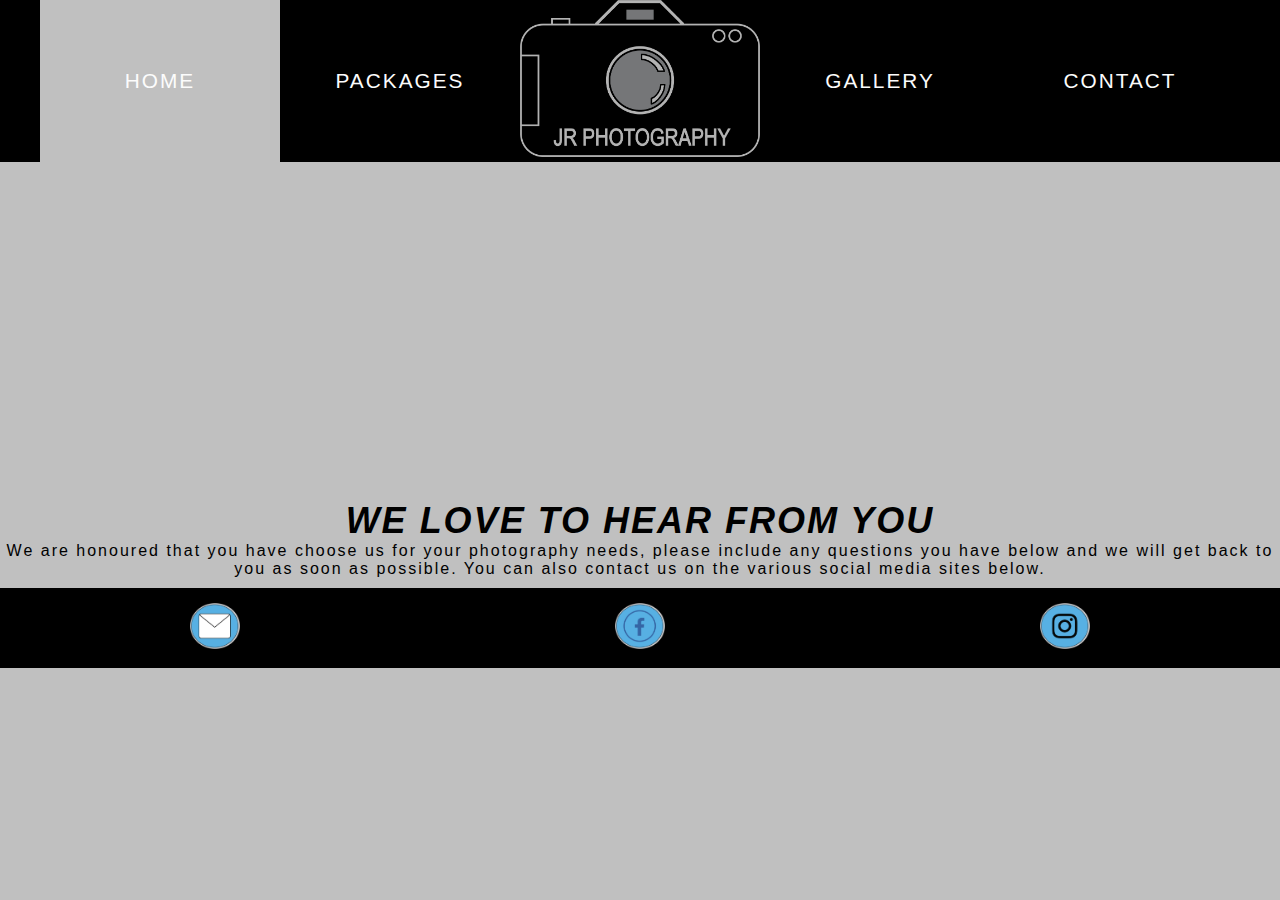
==== contact.html @ dec56791 "Added P and H1 element to contact us page" ====
<!DOCTYPE html>
<html lang="en">
<head>
    <meta charset="UTF-8">
    <meta http-equiv="X-UA-Compatible" content="IE=edge">
    <meta name="viewport" content="width=device-width, initial-scale=1.0">
    <meta name="description" content="A photography service offering a range of packages for people based in Ireland">
    <meta name="keywords" content="photography, photographer, kerry, ireland, events, services">
    <link href="assets/css/style.css" rel="stylesheet">
    <title>Love Light Photography</title>
</head>

<body>
    <!-- Header section which includes the navigation bar-->
    <header>
      <nav>
        <ul id="menu-links">
    <li class="logo">
                <a href="index.html"><img src="assets/images/JR Photogrpahy Logo.png" id="logo-image"
                    alt="image of JR Photography logo in" width="180" height="80"></a>
            <li class="active">
                <a href="index.html">Home</a>
            </li>
            <li class="navbar-links ">
                <a href="packages.html">Packages</a>
            </li>
            <li class="navbar-links">
                <a href="gallery.html">Gallery</a>
            </li>
            <li class="navbar-links">
                <a href="contact.html">Contact</a>
            </li>
        </ul>
    </nav>
    </header>
    <!-- Page introduction structure-->
    <section>
        <h1 class="contact-h1">WE LOVE TO HEAR FROM YOU</h1>
        <div class="contact-us-p">
            <p>
                We are honoured that you have choose us for your photography needs, please include any questions you have below and we will get back to you as soon as possible.
                You can also contact us on the various social media sites below.
            </p>
        </div>
    </section>
    <!-- Footer section-->
    <footer>
			<ul id="footer-icons">
					<li>
						<a href="mailto:abc@example.com"> <img src="assets/images/Email.png" width="60" height="60"
									alt="image link of mail envelope in a circle"> </a>
					</li>
					<li>
						<a href="https://www.facebook.com" target="_blank" rel="noopener"><img src="assets/images/Facebook.png"
									width="60" height="60" alt="image link of the facebook logo in a circle"></a>
					</li>
					<li>
						<a href="https://www.instagram.com" target="_blank" rel="noopener"> <img
									src="assets/images/Instagram.png" width="60" height="60"
									alt="image link of the instagram logo in a circle"> </a>
					</li>
				</ul>
	</footer>

</body>

</html>
---- assets/css/style.css ----
/* beginning of header element */
* {
    font-family: 'EB Garamond', sans-serif;
    font-size: 16px;
    letter-spacing: 2px;
    padding: 0;
    margin: 0;
    box-sizing: border-box;
    color: silver;
}

#menu-links {
    background-color: black;
    padding: 0 40px;
    display: grid;
    grid-template-columns: repeat(5, 1fr);
    grid-template-rows: 1fr;
    justify-items: center;
    align-items: center;
    text-transform: Uppercase;
}

#menu-links li {
    list-style-type: none;
    display: grid;
    grid-auto-columns: minmax(160px, auto);
    justify-items: center;
    align-items: center;
    width: 100%;
    height: 100%;
}

#menu-links a {
    color: #fcfcfc;
    text-decoration: none;
    text-align: center;
    font-size: 1.3rem;
}
.logo {
    grid-column: 3/4;
    grid-row: 1;
}

#logo-image {
    width: 100%;
}
.active {
    background-color: silver;
}

.navbar-links:hover {
    background-color: silver;
    transition: all 1s ease-in;
}

.navbar-links a:hover {
    transform: scale(1.1);
    transition: all 0.6s ease-in;
}
header {
    width: 100%;
    height: 500px;
  }
header img {
    opacity: 0.7;
    width: 100%;
    height: 100%;
  }
/* end of header element */
h1 {
    font-size: 36px;
    color: black;
    font-style: italic;
    font: bold;
    font-family: Arial, Helvetica, sans-serif;
    text-align: center;
}
body {
    background-color: silver;
    justify-content: center;
    align-items: center;
    top: 50%;
}
p {
    color: black;
    font-family: Arial, Helvetica, sans-serif;
    text-align: center;
}
#bio {
    color: black;
    text-align: justify;
    text-size-adjust: 20px;
    padding-left: 1cm;
    padding-right: 1cm;
    padding-bottom: 1cm;
}
h2 {
    background-color: black;
    color: white;
    font: bold;
    font-family: Arial, Helvetica, sans-serif;
    text-align: center;
    font-size: 25px;
}
/* footer */
footer {
    background-color: black;
    background-size: 30px;
}

#footer-icons {
    display: grid;
    grid-template-columns: repeat(3, 1fr);
    justify-items: center;
    align-items: center;
    grid-column-gap: 1rem;
    height: 80px;
    padding: 10px;
    margin-top: 10px;
}

#footer-icons li {
    list-style: none;
}

#footer-icons img {
    width: 100%;
    max-width: 50px;
    height: auto;
}

#footer-icons img:hover {
    transform: scale(1.3);
    transition: all 0.3s ease-in-out;
}
/* gallery page */
* {
    box-sizing: border-box;
  }
  
  .column {
    float: left;
    width: 33.33%;
    padding: 5px;
  }
  
  .row::after {
    content: "";
    clear: both;
    display: table;
  }
 .column img:hover {
    transform: scale(1.3);
    transition: all 0.3s ease-in-out;
}

.grid-container {
    display: grid;
    grid-template-columns: repeat(4, 1fr);
    grid-gap: 5px;
  }
  
.grid-container img {
    width: 100%;
    height: 100%;
    object-fit: cover;
  }
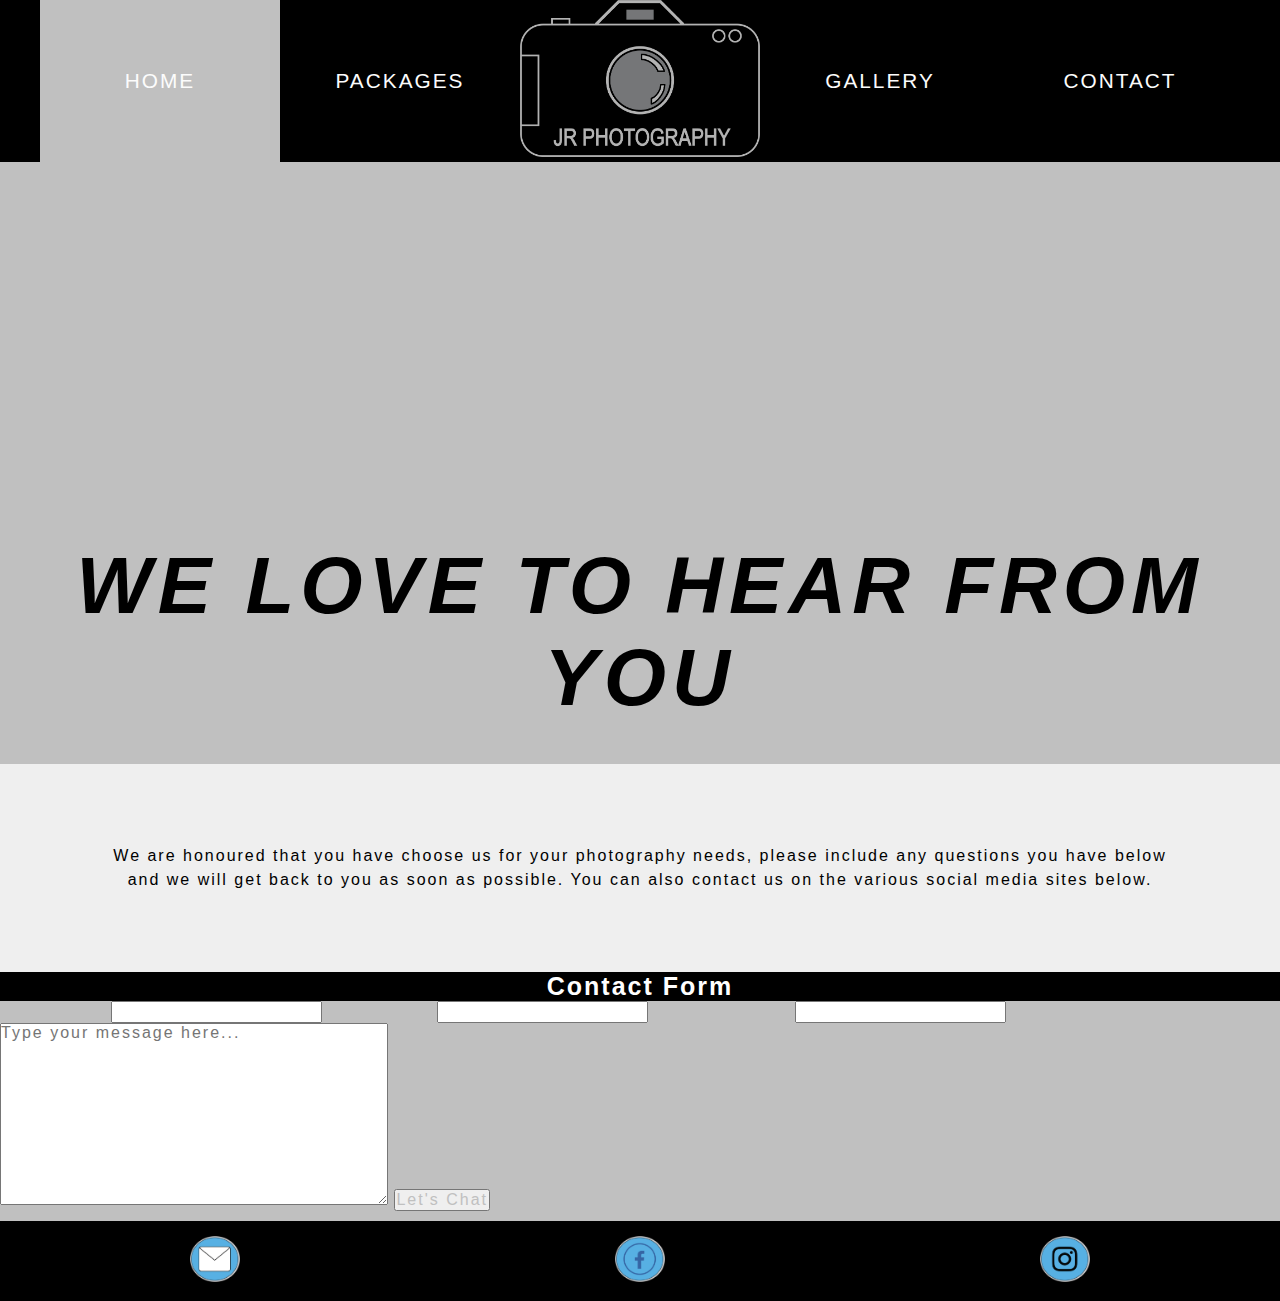
==== commit e8925268: "Added fill out boxes to contact page" ====
--- a/contact.html
+++ b/contact.html
@@ -7,7 +7,7 @@
     <meta name="description" content="A photography service offering a range of packages for people based in Ireland">
     <meta name="keywords" content="photography, photographer, kerry, ireland, events, services">
     <link href="assets/css/style.css" rel="stylesheet">
-    <title>Love Light Photography</title>
+    <title>JR Photography</title>
 </head>
 
 <body>
@@ -43,6 +43,26 @@
             </p>
         </div>
     </section>
+    <section class="contact-methods">
+      <!-- Used the GET method linking to a thank you page to give a realistic simulation of what using the contact form would be like-->
+      <form method="get" action="thank-you.html" class="contact-form">
+          <h2>Contact Form</h2>
+
+          <label for="fname">First Name:</label>
+          <input class="text-input" id="fname" name="first_name" type="text" required>
+
+          <label for="lname">Last Name:</label>
+          <input class="text-input" id="lname" name="last_name" type="text" required>
+
+          <label for="email">Email Address:</label>
+          <input type="email" class="text-input" id="email" name="email_address" required>
+
+          <label for="your-message">Your Message:</label>
+          <textarea name="your-message" class="your-message" id="your-message" placeholder="Type your message here..."
+              rows="10" cols="40"></textarea>
+
+          <input class="lets-chat-button" type="submit" value="Let's Chat">
+      </form>
     <!-- Footer section-->
     <footer>
 			<ul id="footer-icons">
--- a/assets/css/style.css
+++ b/assets/css/style.css
@@ -166,3 +166,23 @@
     object-fit: cover;
   }
 
+/* contact us page */
+.contact-h1 {
+    font-family: 'Cormorant Garamond', sans-serif;
+    text-transform: uppercase;
+    letter-spacing: 6px;
+    font-size: 5rem;
+    padding: 40px;
+    text-align: center;
+}
+
+.contact-us-p {
+    font-size: 1.8rem;
+    letter-spacing: 2px;
+    padding: 80px 100px;
+    background-color: #efefef;
+    width: 100%;
+    text-align: center;
+    line-height: 1.5;
+}
+
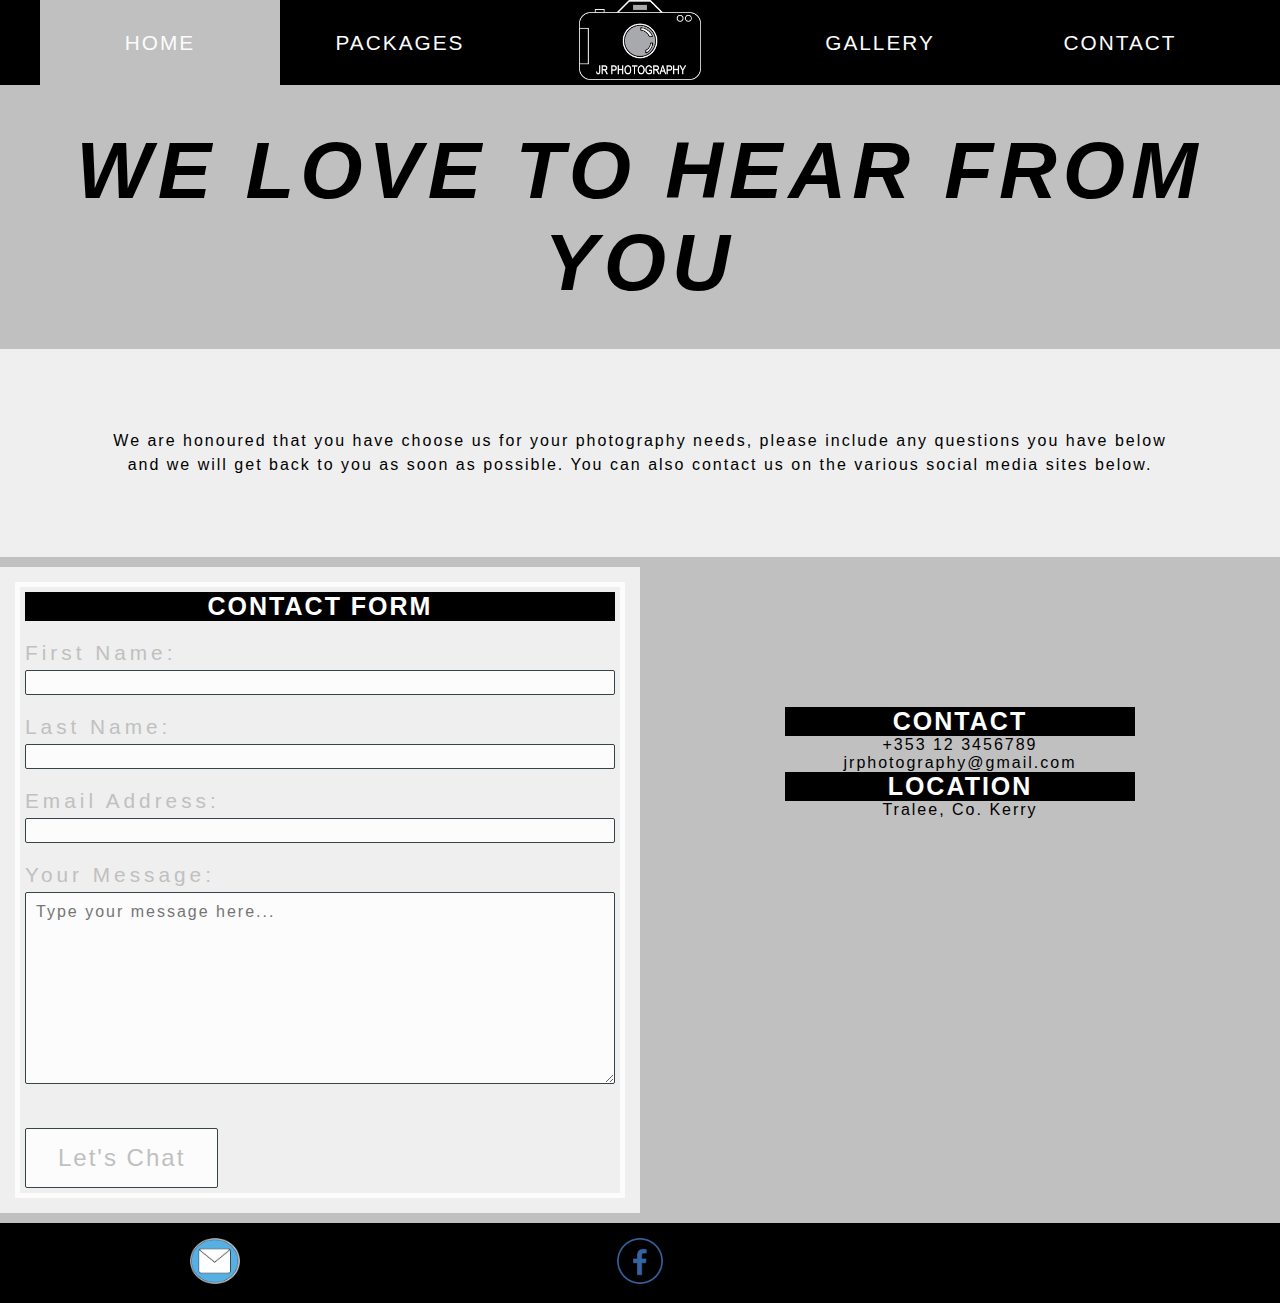
==== commit 0b59a6a8: "Cleaned up lines of code on each page" ====
--- a/contact.html
+++ b/contact.html
@@ -1,6 +1,6 @@
 <!DOCTYPE html>
 <html lang="en">
-<head>
+  <head>
     <meta charset="UTF-8">
     <meta http-equiv="X-UA-Compatible" content="IE=edge">
     <meta name="viewport" content="width=device-width, initial-scale=1.0">
@@ -8,80 +8,88 @@
     <meta name="keywords" content="photography, photographer, kerry, ireland, events, services">
     <link href="assets/css/style.css" rel="stylesheet">
     <title>JR Photography</title>
-</head>
-
-<body>
-    <!-- Header section which includes the navigation bar-->
-    <header>
-      <nav>
-        <ul id="menu-links">
-    <li class="logo">
-                <a href="index.html"><img src="assets/images/JR Photogrpahy Logo.png" id="logo-image"
-                    alt="image of JR Photography logo in" width="180" height="80"></a>
-            <li class="active">
-                <a href="index.html">Home</a>
-            </li>
-            <li class="navbar-links ">
-                <a href="packages.html">Packages</a>
-            </li>
-            <li class="navbar-links">
-                <a href="gallery.html">Gallery</a>
-            </li>
-            <li class="navbar-links">
-                <a href="contact.html">Contact</a>
-            </li>
-        </ul>
+  </head>
+  <body>
+    <!--navigation bar-->
+    <nav>
+      <ul id="menu-links">
+        <li class="logo">
+          <a href="index.html"><img src="assets/images/jr-photogrpahy-logo.png" id="logo-image"
+            alt="image of JR Photography logo in" width="180" height="80"></a>
+        <li class="active">
+          <a href="index.html">Home</a>
+        </li>
+        <li class="navbar-links ">
+          <a href="packages.html">Packages</a>
+        </li>
+        <li class="navbar-links">
+          <a href="gallery.html">Gallery</a>
+        </li>
+        <li class="navbar-links">
+          <a href="contact.html">Contact</a>
+        </li>
+      </ul>
     </nav>
-    </header>
-    <!-- Page introduction structure-->
+    <!-- Page introduction structure -->
     <section>
-        <h1 class="contact-h1">WE LOVE TO HEAR FROM YOU</h1>
-        <div class="contact-us-p">
-            <p>
-                We are honoured that you have choose us for your photography needs, please include any questions you have below and we will get back to you as soon as possible.
-                You can also contact us on the various social media sites below.
-            </p>
-        </div>
+      <h1 class="contact-h1">WE LOVE TO HEAR FROM YOU</h1>
+      <div class="contact-us-p">
+        <p>
+          We are honoured that you have choose us for your photography needs, please include any questions you have below and we will get back to you as soon as possible.
+          You can also contact us on the various social media sites below.
+        </p>
+      </div>
     </section>
     <section class="contact-methods">
       <!-- Used the GET method linking to a thank you page to give a realistic simulation of what using the contact form would be like-->
       <form method="get" action="thank-you.html" class="contact-form">
-          <h2>Contact Form</h2>
-
-          <label for="fname">First Name:</label>
-          <input class="text-input" id="fname" name="first_name" type="text" required>
-
-          <label for="lname">Last Name:</label>
-          <input class="text-input" id="lname" name="last_name" type="text" required>
-
-          <label for="email">Email Address:</label>
-          <input type="email" class="text-input" id="email" name="email_address" required>
-
-          <label for="your-message">Your Message:</label>
-          <textarea name="your-message" class="your-message" id="your-message" placeholder="Type your message here..."
-              rows="10" cols="40"></textarea>
-
-          <input class="lets-chat-button" type="submit" value="Let's Chat">
+        <h2>CONTACT FORM</h2>
+        <label for="fname">First Name:</label>
+        <input class="text-input" id="fname" name="first_name" type="text" required>
+        <label for="lname">Last Name:</label>
+        <input class="text-input" id="lname" name="last_name" type="text" required>
+        <label for="email">Email Address:</label>
+        <input type="email" class="text-input" id="email" name="email_address" required>
+        <label for="your-message">Your Message:</label>
+        <textarea name="your-message" class="your-message" id="your-message" placeholder="Type your message here..."
+          rows="10" cols="40"></textarea>
+        <input class="lets-chat-button" type="submit" value="Let's Chat">
       </form>
+      <!--second contact us block-->
+      <div class="contact-details">
+        <div>
+          <h2>CONTACT</h2>
+          <p>+353 12 3456789</p>
+          <p><a href="mailto:abc@example.com" style="color:black; text-decoration:none;">jrphotography@gmail.com</a></p>
+        </div>
+        <div>
+          <h2 class="contact-h2">LOCATION</h2>
+          <p> Tralee, Co. Kerry</p>
+        </div>
+        <div id="map-frame">
+          <iframe title="Google map of tralee location"
+            src="https://www.google.com/maps/embed?pb=!1m18!1m12!1m3!1d39062.640061707716!2d-9.734060174698177!3d52.272167316541626!2m3!1f0!2f0!3f0!3m2!1i1024!2i768!4f13.1!3m3!1m2!1s0x484535641a5c62e9%3A0x6c71e0639730367f!2sTralee%2C%20Co.%20Kerry!5e0!3m2!1sen!2sie!4v1642760323659!5m2!1sen!2sie"
+            width="350" height="250" style="border:0;" allowfullscreen="" loading="lazy"></iframe>
+        </div>
+      </div>
+    </section>
     <!-- Footer section-->
     <footer>
-			<ul id="footer-icons">
-					<li>
-						<a href="mailto:abc@example.com"> <img src="assets/images/Email.png" width="60" height="60"
-									alt="image link of mail envelope in a circle"> </a>
-					</li>
-					<li>
-						<a href="https://www.facebook.com" target="_blank" rel="noopener"><img src="assets/images/Facebook.png"
-									width="60" height="60" alt="image link of the facebook logo in a circle"></a>
-					</li>
-					<li>
-						<a href="https://www.instagram.com" target="_blank" rel="noopener"> <img
-									src="assets/images/Instagram.png" width="60" height="60"
-									alt="image link of the instagram logo in a circle"> </a>
-					</li>
-				</ul>
-	</footer>
-
-</body>
-
+      <ul id="footer-icons">
+        <li>
+          <a href="mailto:abc@example.com"> <img src="assets/images/email.png" width="60" height="60"
+            alt="image link of mail envelope in a circle"> </a>
+        </li>
+        <li>
+          <a href="https://www.facebook.com" target="_blank" rel="noopener"><img src="assets/images/facebook-logo.png"
+            width="60" height="60" alt="image link of the facebook logo in a circle"></a>
+        </li>
+        <li>
+          <a href="https://www.instagram.com" target="_blank" rel="noopener"> <img
+            src="assets/images/instagram-logo.png" width="60" height="60"
+            alt="image link of the instagram logo in a circle"> </a>
+        </li>
+      </ul>
+    </footer>
+  </body>
 </html>--- a/assets/css/style.css
+++ b/assets/css/style.css
@@ -186,3 +186,66 @@
     line-height: 1.5;
 }
 
+.contact-methods {
+    display: grid;
+    grid-template-columns: repeat(2, 1fr);
+    justify-items: center;
+    align-items: center;
+    margin: 10px 0;
+}
+
+.contact-form {
+    background-color: #efefef;
+    max-width: 100%;
+    padding: 25px;
+    outline: #fcfcfc solid 5px;
+    outline-offset: -20px;
+}
+
+.contact-form label {
+    font-size: 1.3rem;
+    letter-spacing: 4px;
+}
+
+.contact-form h2 {
+    margin-bottom: 20px;
+}
+
+.text-input {
+    background-color: #fcfcfc;
+    width: 100%;
+    height: 25px;
+    margin: 5px 0 20px;
+    border: 1px solid #34454A;
+    border-radius: 2px;
+}
+
+.contact-form input[type="text"],
+::placeholder,
+.contact-form textarea {
+    padding: 5px 5px;
+}
+
+.your-message {
+    width: 100%;
+    height: 100%;
+    margin: 5px 0 20px;
+    background-color: #fcfcfc;
+    border: 1px solid #34454A;
+    border-radius: 2px;
+}
+
+.lets-chat-button {
+    margin-top: 20px;
+    padding: 15px 32px;
+    text-align: center;
+    font-size: 1.5rem;
+    background-color: #fcfcfc;
+    border: 1px solid #34454A;
+    border-radius: 2px;
+}
+
+.lets-chat-button:hover {
+    background-color: #5e7f8a;
+    color: #fcfcfc;
+}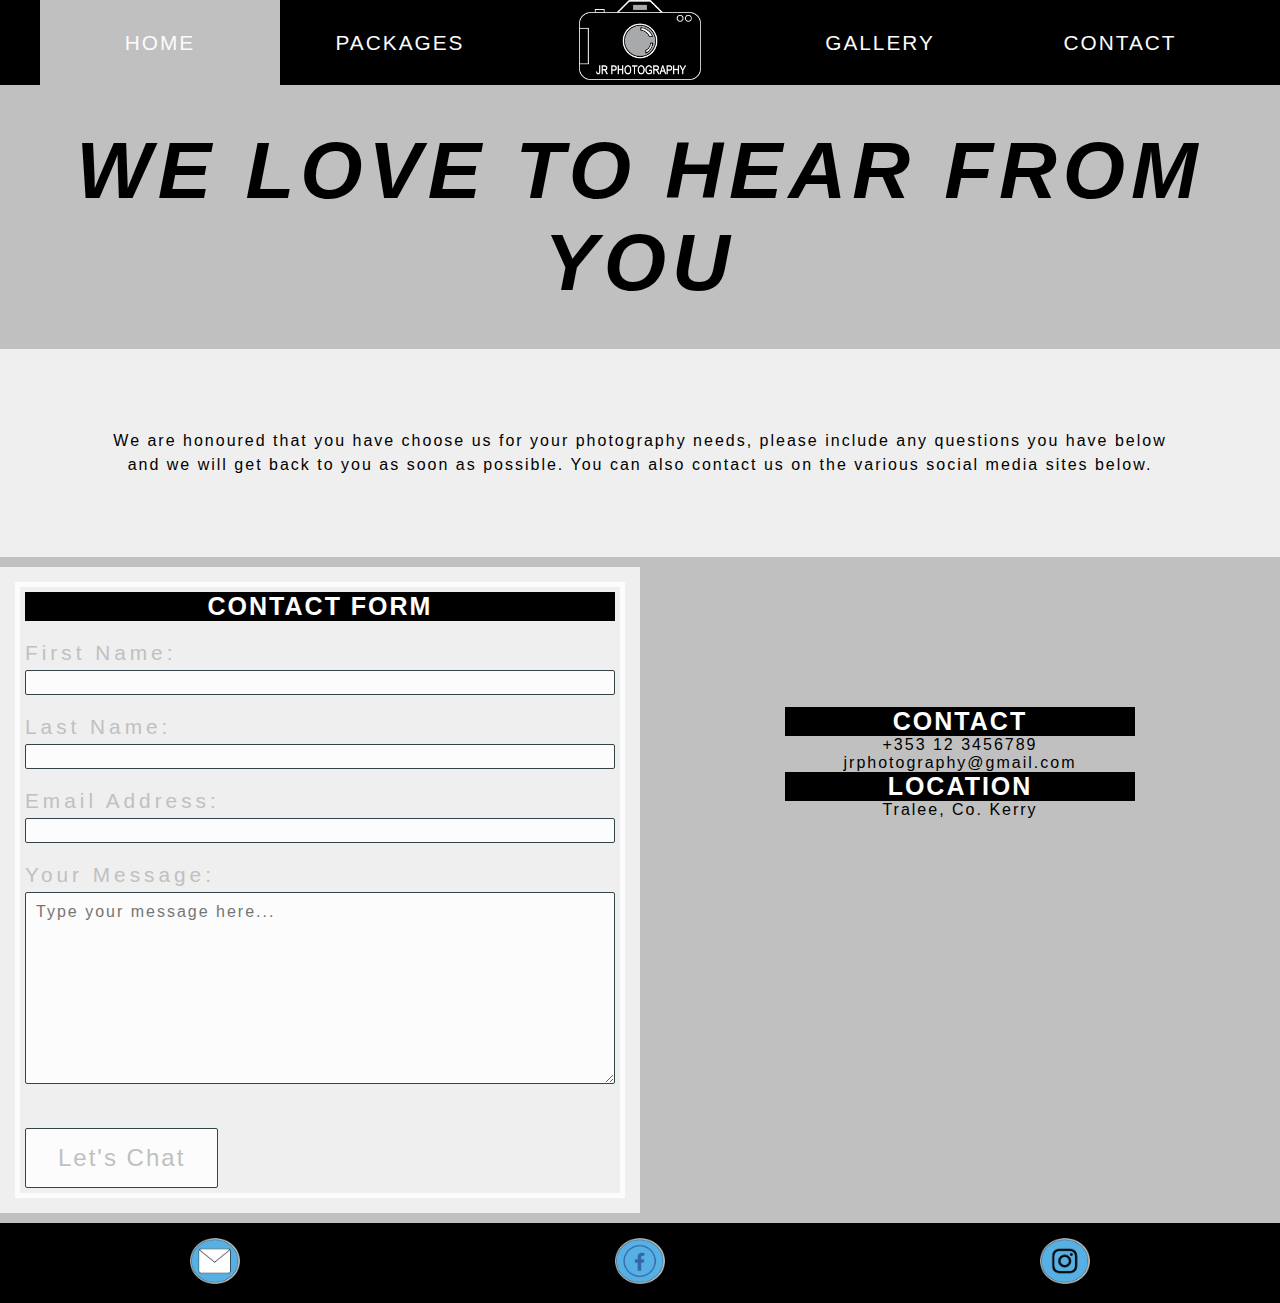
==== commit edafd6cb: "Tidy up HTML code and added more to packages" ====
--- a/contact.html
+++ b/contact.html
@@ -74,22 +74,22 @@
       </div>
     </section>
     <!-- Footer section-->
-    <footer>
-      <ul id="footer-icons">
-        <li>
-          <a href="mailto:abc@example.com"> <img src="assets/images/email.png" width="60" height="60"
-            alt="image link of mail envelope in a circle"> </a>
-        </li>
-        <li>
-          <a href="https://www.facebook.com" target="_blank" rel="noopener"><img src="assets/images/facebook-logo.png"
-            width="60" height="60" alt="image link of the facebook logo in a circle"></a>
-        </li>
-        <li>
-          <a href="https://www.instagram.com" target="_blank" rel="noopener"> <img
-            src="assets/images/instagram-logo.png" width="60" height="60"
-            alt="image link of the instagram logo in a circle"> </a>
-        </li>
-      </ul>
-    </footer>
+  <footer>
+    <ul id="footer-icons">
+      <li>
+        <a href="mailto:abc@example.com"> <img src="assets/images/email.png" width="60" height="60"
+        alt="image link of mail envelope in a circle"> </a>
+      </li>
+      <li>
+        <a href="https://www.facebook.com" target="_blank" rel="noopener"><img src="assets/images/facebook.png"
+        width="60" height="60" alt="image link of the facebook logo in a circle"></a>
+      </li>
+      <li>
+        <a href="https://www.instagram.com" target="_blank" rel="noopener"> <img
+        src="assets/images/instagram.png" width="60" height="60"
+        alt="image link of the instagram logo in a circle"> </a>
+      </li>
+    </ul>
+  </footer>
   </body>
 </html>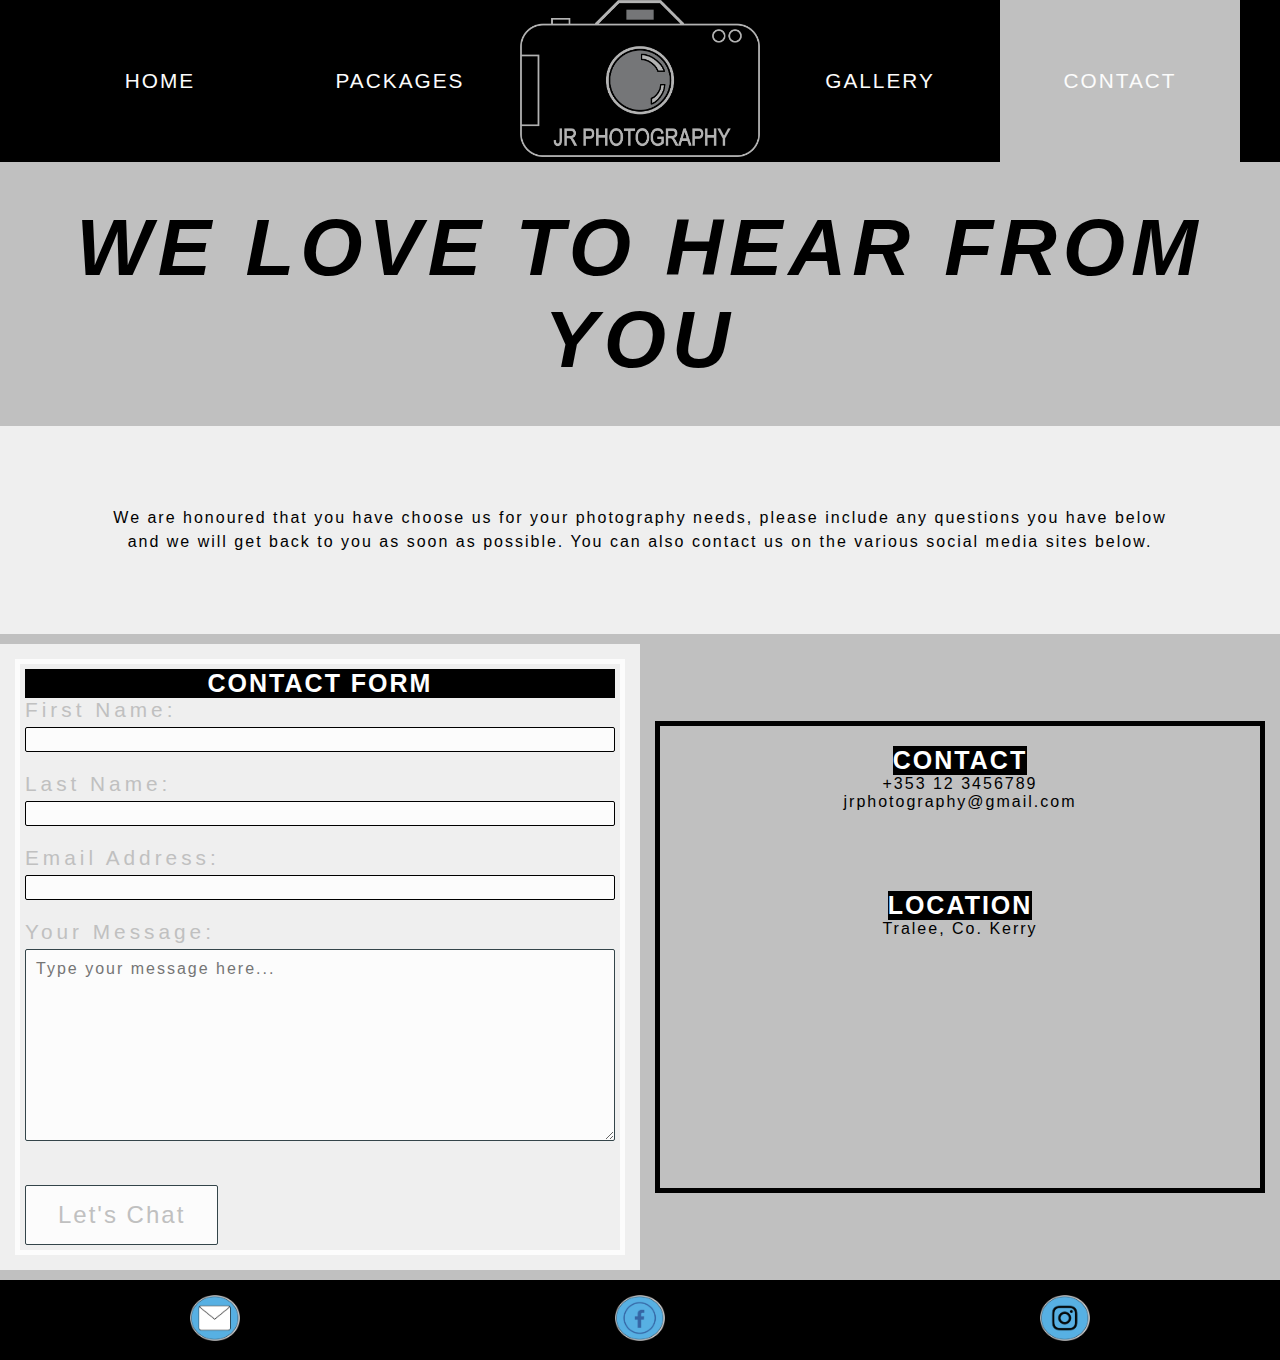
==== commit 91fe5ac0: "Updated header elements" ====
--- a/contact.html
+++ b/contact.html
@@ -11,12 +11,14 @@
   </head>
   <body>
     <!--navigation bar-->
+    <header>
     <nav>
       <ul id="menu-links">
         <li class="logo">
           <a href="index.html"><img src="assets/images/jr-photogrpahy-logo.png" id="logo-image"
-            alt="image of JR Photography logo in" width="180" height="80"></a>
-        <li class="active">
+            alt="image of JR Photography logo in"></a>
+        </li>
+        <li class="navbar-links">
           <a href="index.html">Home</a>
         </li>
         <li class="navbar-links ">
@@ -25,11 +27,12 @@
         <li class="navbar-links">
           <a href="gallery.html">Gallery</a>
         </li>
-        <li class="navbar-links">
+        <li class="active">
           <a href="contact.html">Contact</a>
         </li>
       </ul>
     </nav>
+  </header>
     <!-- Page introduction structure -->
     <section>
       <h1 class="contact-h1">WE LOVE TO HEAR FROM YOU</h1>
@@ -69,27 +72,27 @@
         <div id="map-frame">
           <iframe title="Google map of tralee location"
             src="https://www.google.com/maps/embed?pb=!1m18!1m12!1m3!1d39062.640061707716!2d-9.734060174698177!3d52.272167316541626!2m3!1f0!2f0!3f0!3m2!1i1024!2i768!4f13.1!3m3!1m2!1s0x484535641a5c62e9%3A0x6c71e0639730367f!2sTralee%2C%20Co.%20Kerry!5e0!3m2!1sen!2sie!4v1642760323659!5m2!1sen!2sie"
-            width="350" height="250" style="border:0;" allowfullscreen="" loading="lazy"></iframe>
+            style="border:0;" allowfullscreen="" loading="lazy"></iframe>
         </div>
       </div>
     </section>
     <!-- Footer section-->
-  <footer>
-    <ul id="footer-icons">
-      <li>
-        <a href="mailto:abc@example.com"> <img src="assets/images/email.png" width="60" height="60"
-        alt="image link of mail envelope in a circle"> </a>
-      </li>
-      <li>
-        <a href="https://www.facebook.com" target="_blank" rel="noopener"><img src="assets/images/facebook.png"
-        width="60" height="60" alt="image link of the facebook logo in a circle"></a>
-      </li>
-      <li>
-        <a href="https://www.instagram.com" target="_blank" rel="noopener"> <img
-        src="assets/images/instagram.png" width="60" height="60"
-        alt="image link of the instagram logo in a circle"> </a>
-      </li>
-    </ul>
-  </footer>
+    <footer>
+      <ul id="footer-icons">
+        <li>
+          <a href="mailto:abc@example.com"> <img src="assets/images/email.png"
+            alt="image link of mail envelope in a circle"> </a>
+        </li>
+        <li>
+          <a href="https://www.facebook.com" target="_blank" rel="noopener"><img src="assets/images/facebook.png"
+           alt="image link of the facebook logo in a circle"></a>
+        </li>
+        <li>
+          <a href="https://www.instagram.com" target="_blank" rel="noopener"> <img
+            src="assets/images/instagram.png"
+            alt="image link of the instagram logo in a circle"> </a>
+        </li>
+      </ul>
+    </footer>
   </body>
 </html>--- a/assets/css/style.css
+++ b/assets/css/style.css
@@ -1,4 +1,47 @@
-/* beginning of header element */
+h1 {
+
+    font-size: 36px;
+    color: black;
+    font-style: italic;
+    font: bold;
+    font-family: Arial, Helvetica, sans-serif;
+    text-align: center;
+}
+
+h3 {
+    font-family: 'Cormorant Garamond', sans-serif;
+    font-size: 1.5rem;
+    text-transform: uppercase;
+    letter-spacing: 6px;
+}
+
+body {
+    background-color: silver;
+    justify-content: center;
+    align-items: center;
+    top: 50%;
+}
+p {
+    color: black;
+    font-family: Arial, Helvetica, sans-serif;
+    text-align: center;
+}
+#bio {
+    color: black;
+    text-align: justify;
+    text-size-adjust: 20px;
+    padding-left: 8cm;
+    padding-right: 8cm;
+    padding-bottom: 1cm;
+}
+h2 {
+    background-color: black;
+    color: white;
+    font: bold;
+    font-family: Arial, Helvetica, sans-serif;
+    text-align: center;
+    font-size: 25px;
+}
 * {
     font-family: 'EB Garamond', sans-serif;
     font-size: 16px;
@@ -8,7 +51,7 @@
     box-sizing: border-box;
     color: silver;
 }
-
+/* nav head css */
 #menu-links {
     background-color: black;
     padding: 0 40px;
@@ -36,6 +79,7 @@
     text-align: center;
     font-size: 1.3rem;
 }
+
 .logo {
     grid-column: 3/4;
     grid-row: 1;
@@ -44,6 +88,7 @@
 #logo-image {
     width: 100%;
 }
+
 .active {
     background-color: silver;
 }
@@ -57,51 +102,21 @@
     transform: scale(1.1);
     transition: all 0.6s ease-in;
 }
+/* end of nav head css */
+/* beginning of header element */
 header {
-    width: 100%;
-    height: 500px;
-  }
+    width: 180;
+    height: 80;
+  }
+
 header img {
     opacity: 0.7;
     width: 100%;
     height: 100%;
   }
+
 /* end of header element */
-h1 {
-    font-size: 36px;
-    color: black;
-    font-style: italic;
-    font: bold;
-    font-family: Arial, Helvetica, sans-serif;
-    text-align: center;
-}
-body {
-    background-color: silver;
-    justify-content: center;
-    align-items: center;
-    top: 50%;
-}
-p {
-    color: black;
-    font-family: Arial, Helvetica, sans-serif;
-    text-align: center;
-}
-#bio {
-    color: black;
-    text-align: justify;
-    text-size-adjust: 20px;
-    padding-left: 1cm;
-    padding-right: 1cm;
-    padding-bottom: 1cm;
-}
-h2 {
-    background-color: black;
-    color: white;
-    font: bold;
-    font-family: Arial, Helvetica, sans-serif;
-    text-align: center;
-    font-size: 25px;
-}
+
 /* footer */
 footer {
     background-color: black;
@@ -186,6 +201,10 @@
     line-height: 1.5;
 }
 
+a:hover {
+  color: silver;
+}
+
 .contact-methods {
     display: grid;
     grid-template-columns: repeat(2, 1fr);
@@ -207,16 +226,12 @@
     letter-spacing: 4px;
 }
 
-.contact-form h2 {
-    margin-bottom: 20px;
-}
-
 .text-input {
     background-color: #fcfcfc;
     width: 100%;
     height: 25px;
     margin: 5px 0 20px;
-    border: 1px solid #34454A;
+    border: 1px solid black;
     border-radius: 2px;
 }
 
@@ -248,4 +263,306 @@
 .lets-chat-button:hover {
     background-color: #5e7f8a;
     color: #fcfcfc;
+}
+
+.contact-details {
+    display: grid;
+    justify-content: center;
+    align-content: center;
+    outline: black solid 5px;
+    outline-offset: -20px;
+    width: 100%;
+}
+
+.contact-details div {
+    padding: 40px 10px;
+    width: 100%;
+    display: grid;
+    justify-items: center;
+    align-items: center;
+}
+/* start of package css */
+.page-opening-text {
+    color: black;
+    text-align: justify;
+    text-size-adjust: 20px;
+    padding-left: 8cm;
+    padding-right: 8cm;
+    padding-bottom: 1cm;
+}
+
+.package-container {
+    display: grid;
+    grid-template-columns: repeat(2, 1fr);
+    justify-self: center;
+    align-self: center;
+    padding: 20px 0;
+}
+
+.package-container h2 {
+    grid-column: 1/3;
+    justify-self: center;
+    align-self: center;
+    padding: 10px 0;
+    margin: 10px 0;
+    text-align: center;
+}
+
+.package-options {
+    padding: 20px;
+    justify-self: center;
+    align-self: center;
+}
+
+.package-options img {
+    height: 300px;
+    width: 300px;
+    object-fit: cover;
+    border: #34454A solid 2px;
+    outline: 1px solid #fcfcfc;
+    outline-offset: -20px;
+}
+
+.package-options p,
+.package-options h3 {
+    padding: 20px 0;
+    text-align: center;
+}
+
+#packages>div:nth-child(even) {
+    background-color: #efefef;
+    outline: #fcfcfc solid 5px;
+    outline-offset: -20px;
+}
+
+#packages>div:nth-child(odd) {
+    outline: #efefef solid 5px;
+    outline-offset: -20px;
+}
+
+
+/* Media Queries */
+
+/* For medium screens of 950px wide and down */
+
+@media screen and (max-width:950px) {
+
+    /*All site styles across all pages*/
+
+    h2 {
+        font-size: 2.3rem;
+    }
+
+    p {
+        font-size: 1.2rem;
+    }
+
+    /* Navigation bar */
+
+    #menu-links {
+        height: 100%;
+        grid-template-columns: repeat(4, 1fr);
+        justify-items: center;
+        align-items: center;
+    }
+
+    #menu-links li {
+        grid-auto-columns: minmax(120px, auto);
+    }
+
+    .logo {
+        grid-row: 1;
+        grid-column: 1/5;
+    }
+
+    li.navbar-links,
+    li.active {
+        grid-row: 2/3;
+        padding: 20px 5px;
+    }
+
+    /* Homepage styles start here */
+
+    /*About Section */
+
+    #about-section {
+        grid-template-columns: 1fr;
+        height: 100%;
+    }
+
+    #about-container {
+        grid-template-columns: 1fr;
+    }
+
+    .about-me-heading {
+        grid-column: 1/2;
+        grid-row: 1/2;
+        text-align: center;
+        letter-spacing: 4px;
+        font-size: 1.8rem;
+    }
+
+    .about-me-column-1 {
+        max-width: 90%;
+        grid-row: 2/3;
+        justify-self: unset;
+        text-align: center;
+        padding: 20px 0;
+    }
+
+    .about-me-column-2 {
+        grid-row: 3/4;
+        justify-self: unset;
+        grid-column: 1/2;
+        padding: 20px 0;
+    }
+
+    /* Stories Section */
+
+    #stories-container h2 {
+        grid-column: 1;
+        grid-row: 1/2;
+    }
+
+    #stories-container {
+        grid-template-columns: 1fr;
+        grid-row-gap: 1rem;
+        padding: 0 10px;
+    }
+
+    /* Packages page */
+
+    .package-options p,
+    .package-options h3 {
+        padding: 10px 0;
+        font-size: 1.1rem;
+        line-height: unset;
+        letter-spacing: 2px;
+    }
+
+    #packages>div:nth-child(even) {
+        outline: #fcfcfc solid 3px;
+        outline-offset: -8px;
+    }
+
+    #packages>div:nth-child(odd) {
+        outline: #efefef solid 3px;
+        outline-offset: -8px;
+    }
+
+    /* Contact page styles start her */
+
+    .contact-methods {
+        grid-template-columns: 1fr;
+        padding: 0 10px;
+    }
+
+    .contact-form,
+    .contact-details {
+        outline-offset: -10px;
+    }
+}
+
+/* For small screens of 550px and down */
+
+@media screen and (max-width:550px) {
+
+    /* Navigation bar */
+
+    #menu-links {
+        display: block;
+        width: 100%;
+        padding: 0px;
+    }
+
+    li.navbar-links,
+    li.active {
+        padding: 20px 0;
+    }
+
+    /* Page H1s excluding the homepage */
+
+    .page-h1 {
+        font-size: 2.5rem;
+    }
+
+    /* Page opening paragraphs excluding homepage */
+
+    .page-opening-text p {
+        padding: 20px 40px;
+        font-size: 1.3rem;
+    }
+
+    /*Homepage styles start here */
+
+    /* Hero Image Section*/
+
+    #hero-image-text-overlay {
+        width: 90%;
+        min-width: 280px;
+        padding: 20px;
+    }
+
+    #hero-image-text-overlay h1 {
+        font-size: 1.5rem;
+        letter-spacing: 4px;
+    }
+
+    #hero-image-text-overlay h2 {
+        letter-spacing: 2px;
+    }
+
+    /* Quote section */
+
+    #quote-section h2 {
+        font-size: 1.8rem;
+    }
+
+    /*About me section */
+
+    #about-me-image {
+        height: 200px;
+        width: 200px;
+    }
+
+    /* Packages page styles */
+
+    .package-options img {
+        height: 250px;
+        width: 250px;
+    }
+
+    .package-container {
+        grid-template-columns: 1fr;
+        grid-template-rows: 1fr;
+    }
+
+    .package-container h2 {
+        grid-column: 1;
+        font-size: 2rem;
+    }
+
+    .package-options {
+        padding: 10px;
+    }
+
+    /*Gallery page styles */
+
+    .gallery-photo {
+        width: 100%;
+        height: unset;
+    }
+
+    /*Contact page styles start here */
+    iframe {
+        display: grid;
+        justify-self: center;
+        align-self: center;
+        width: 250px;
+        height: 150px;
+    }
+
+    .contact-details p {
+        font-size: 1rem;
+    }
 }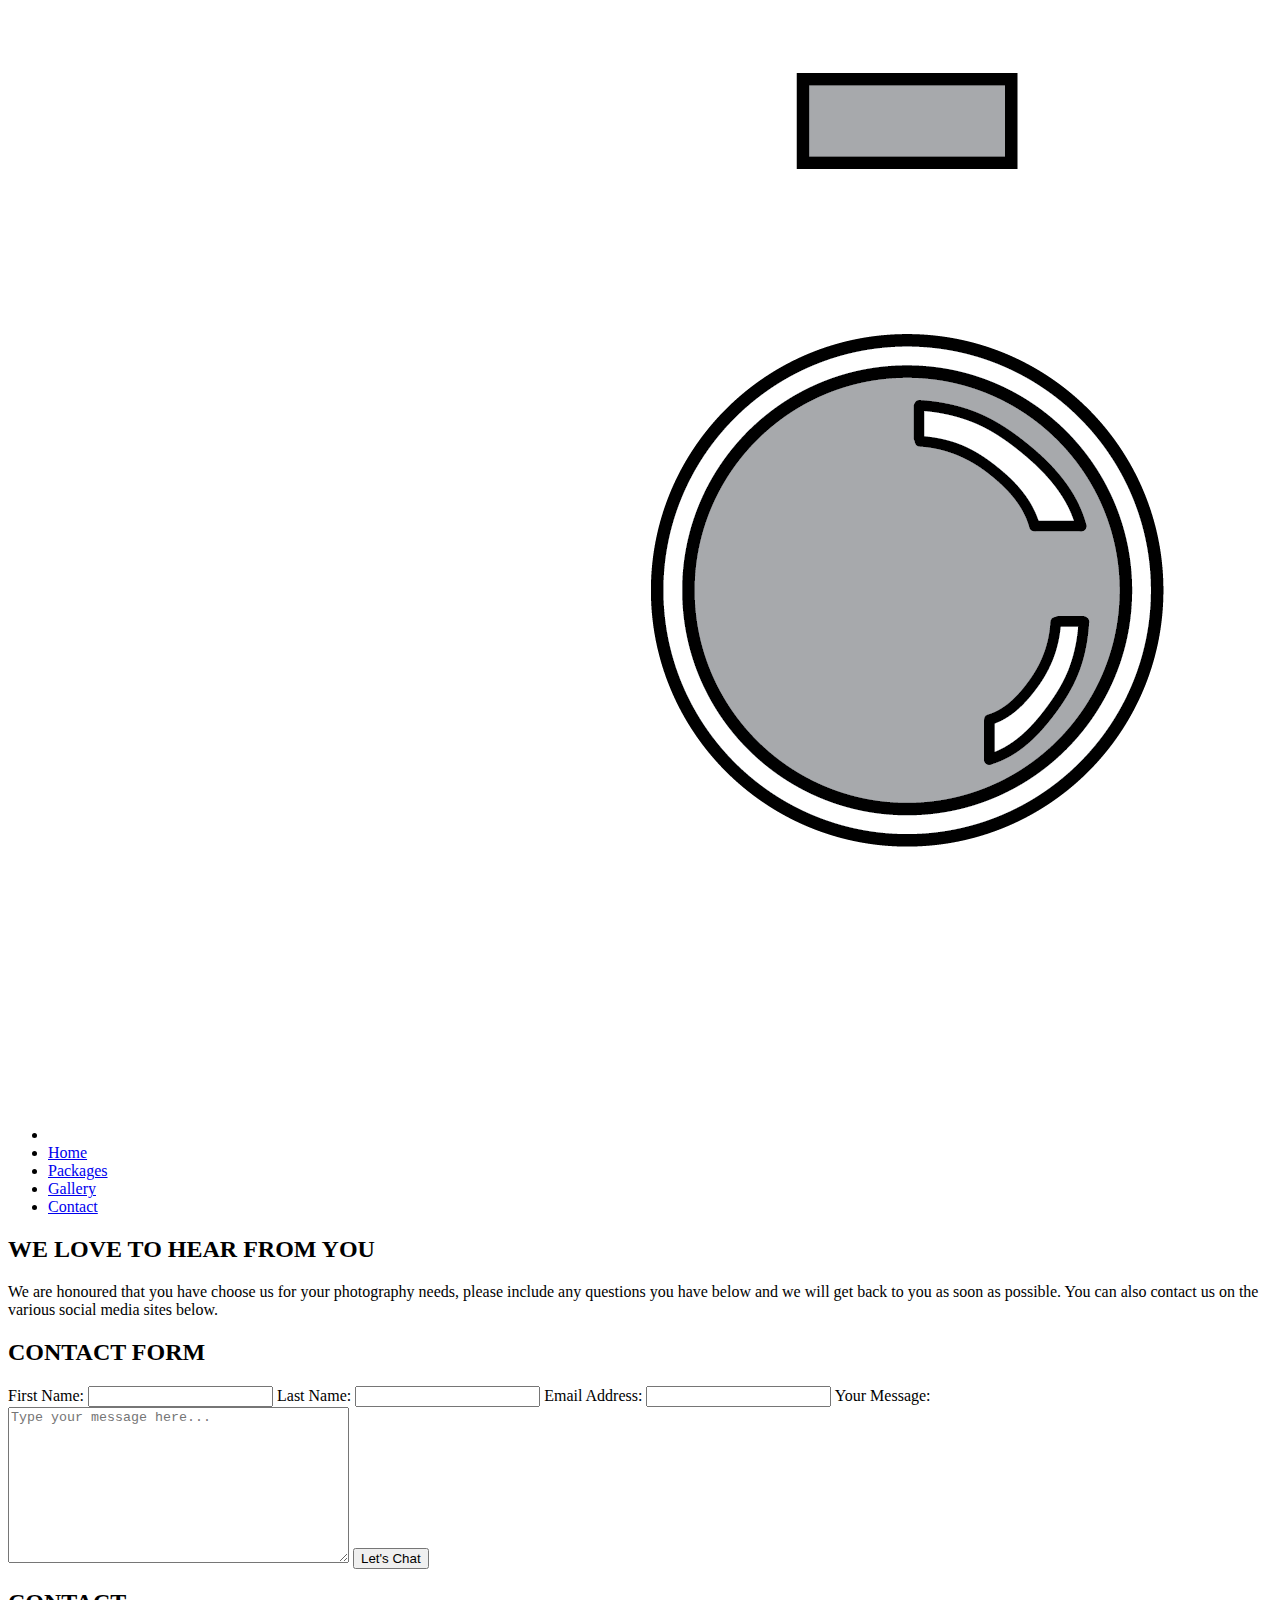
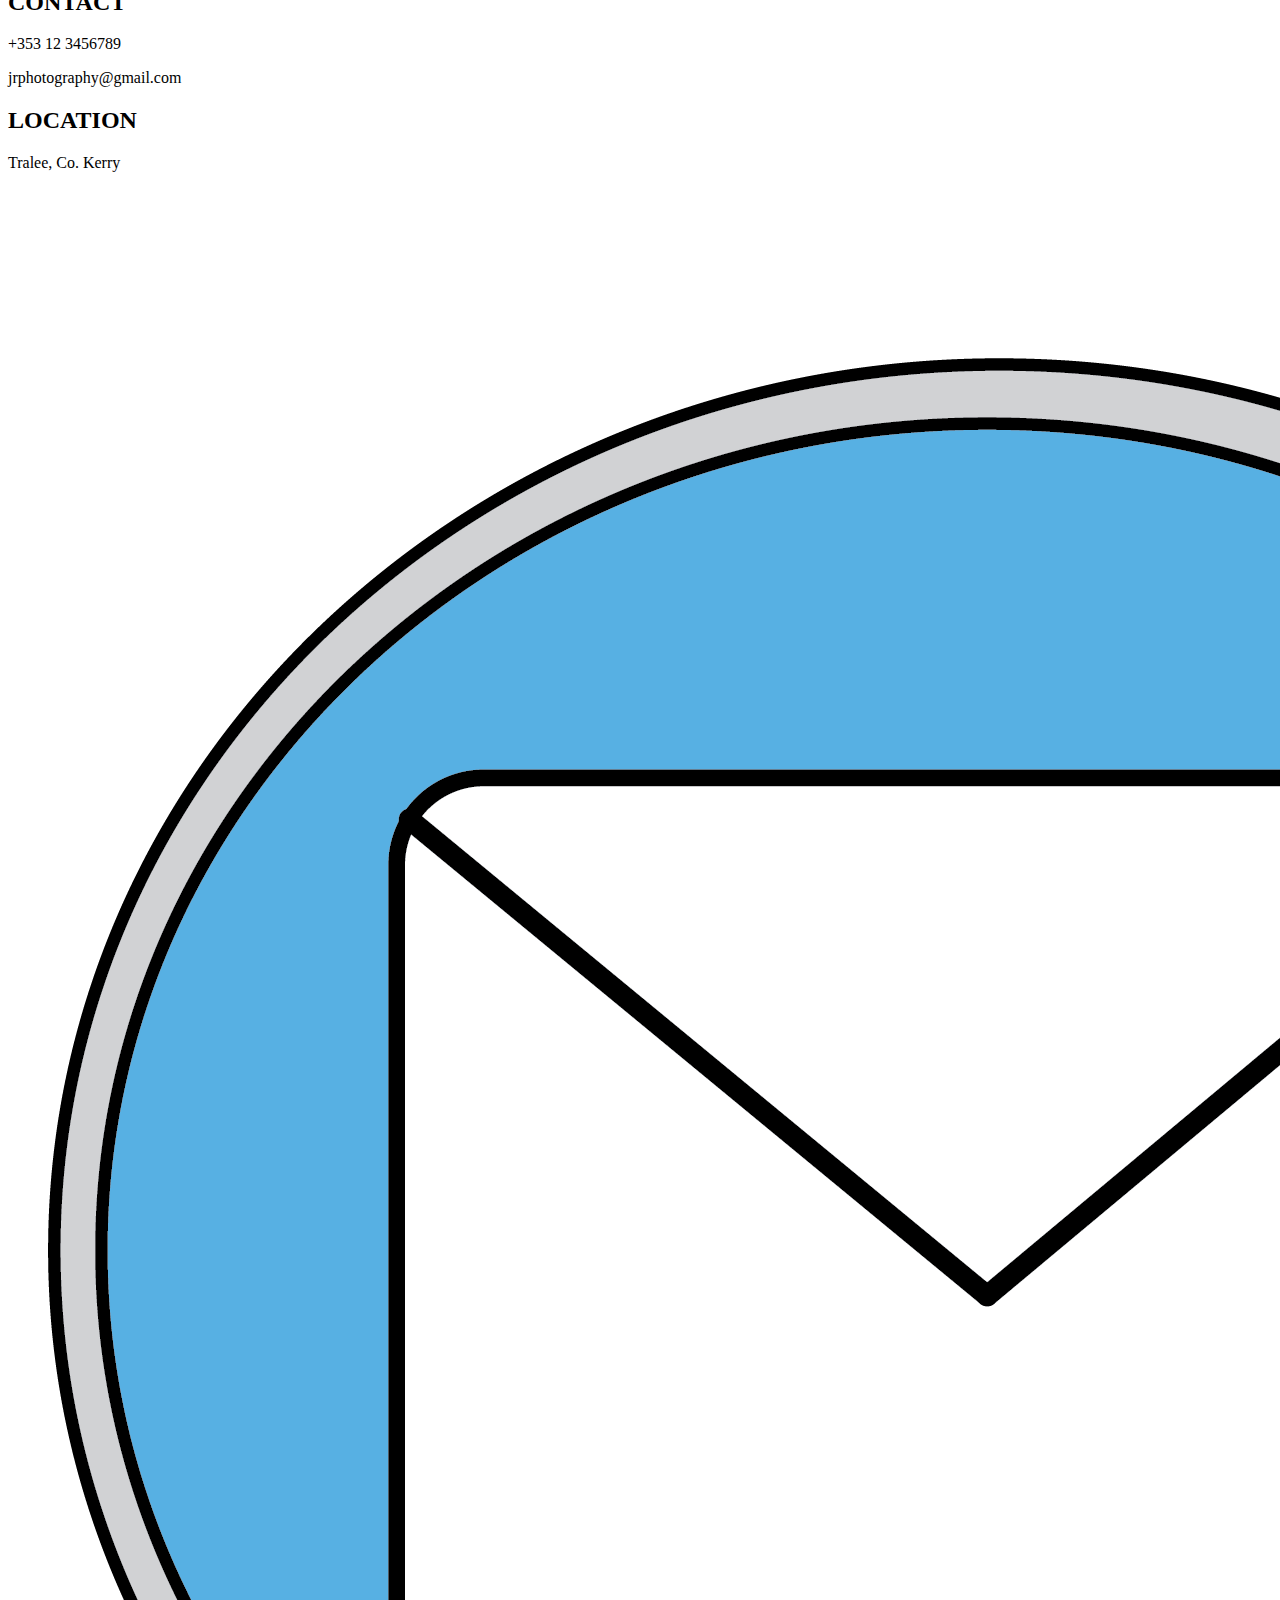
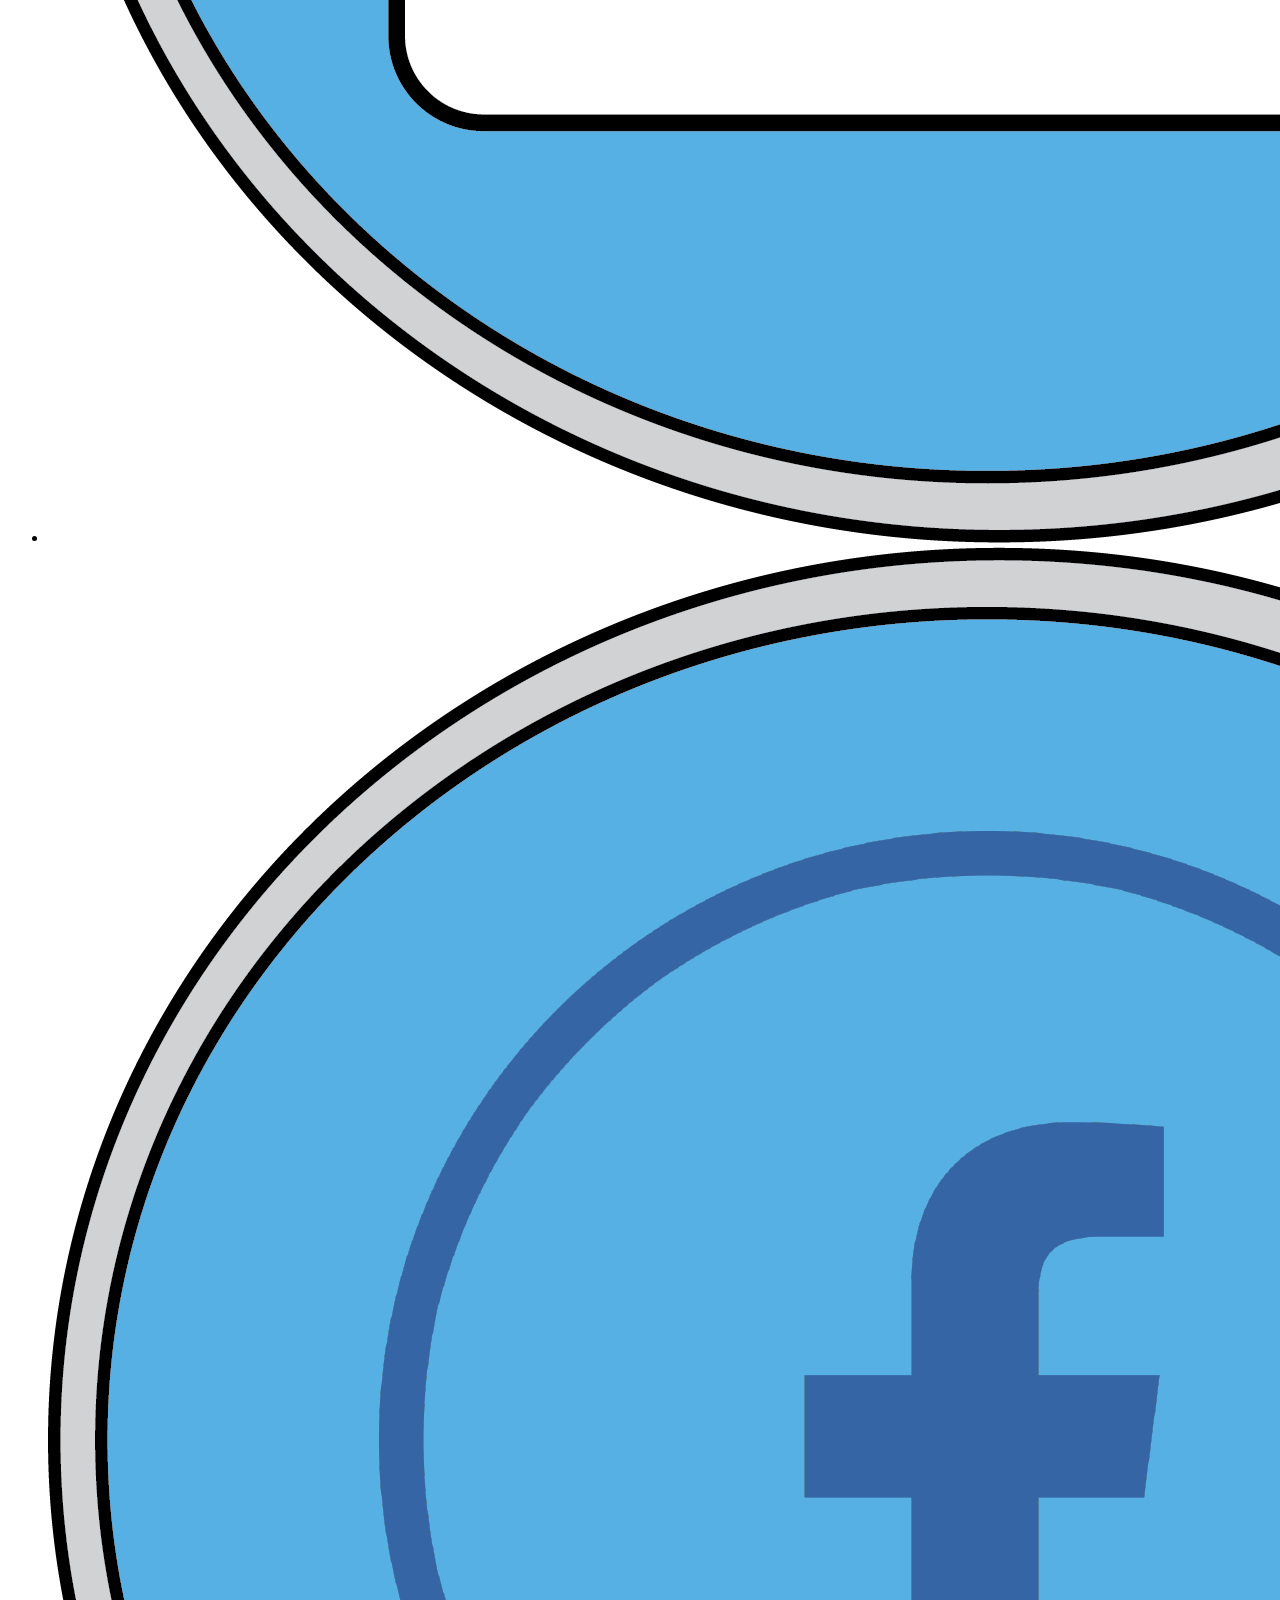
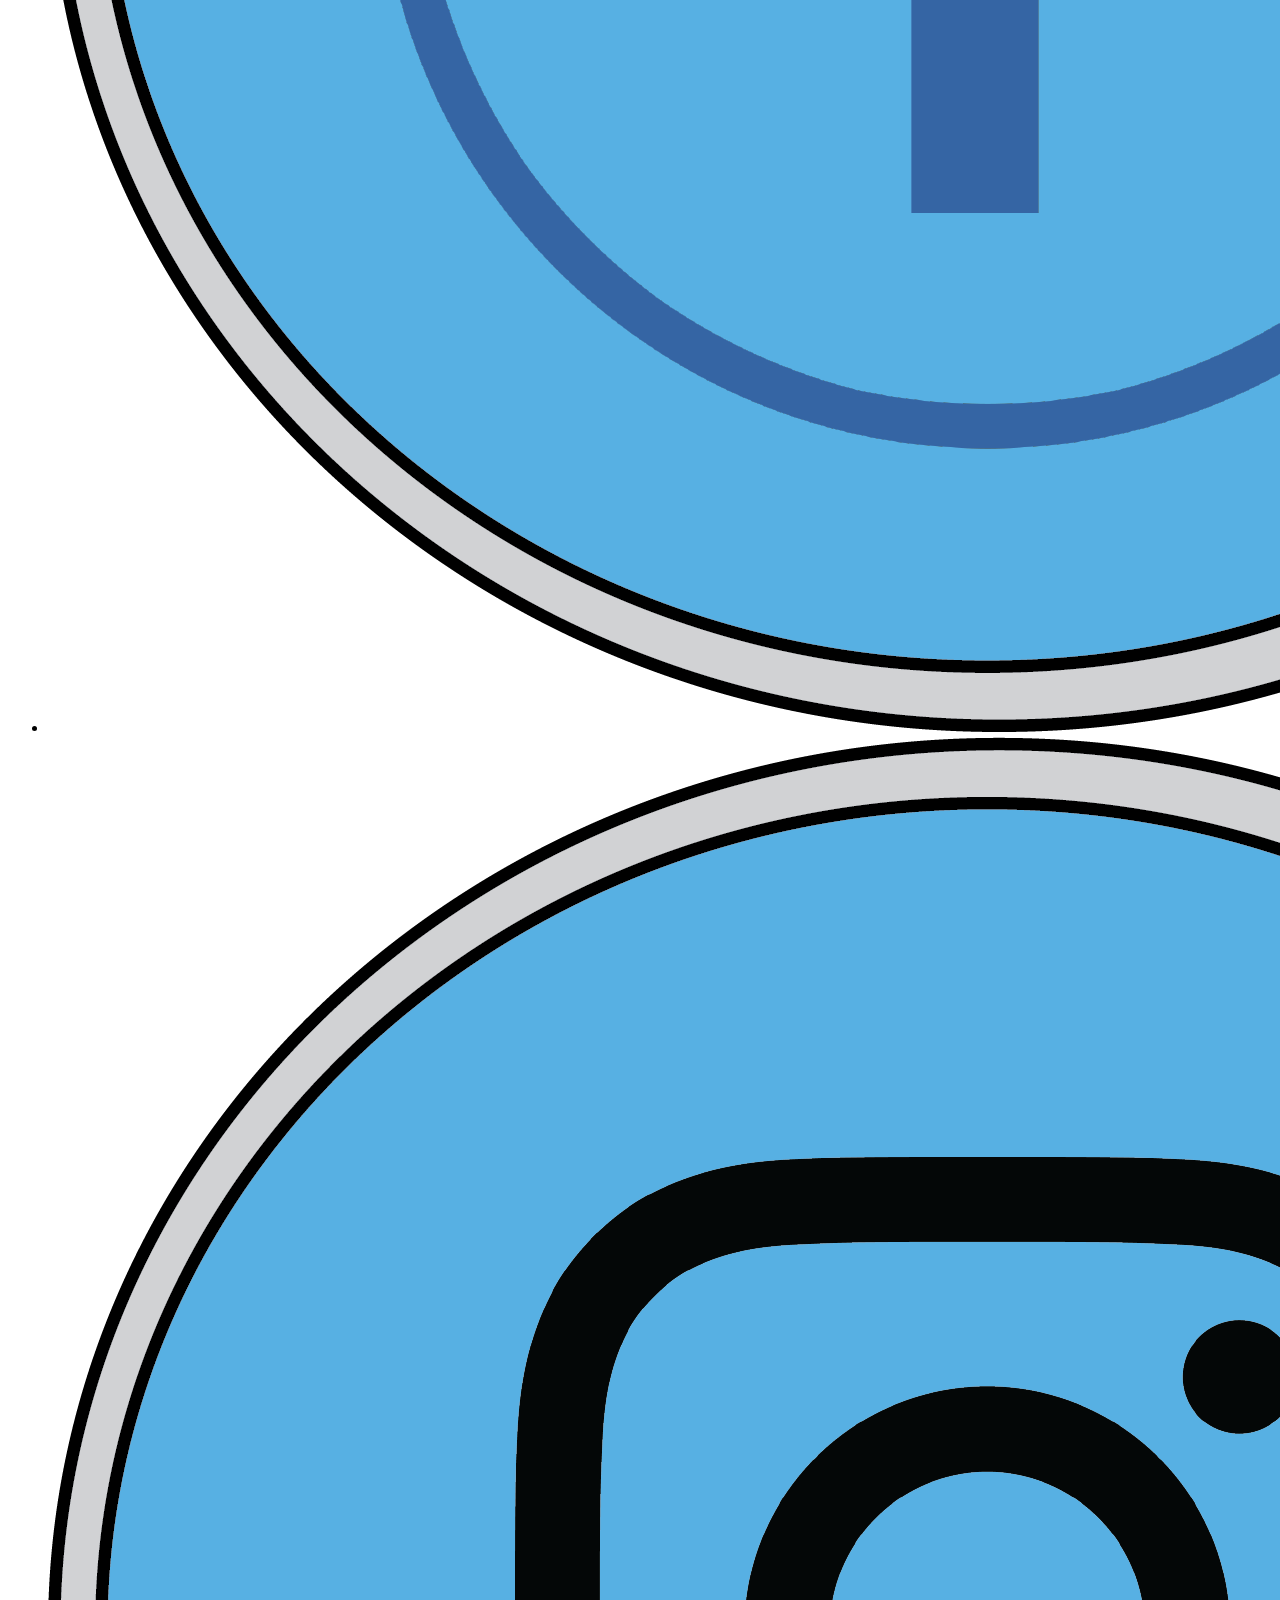
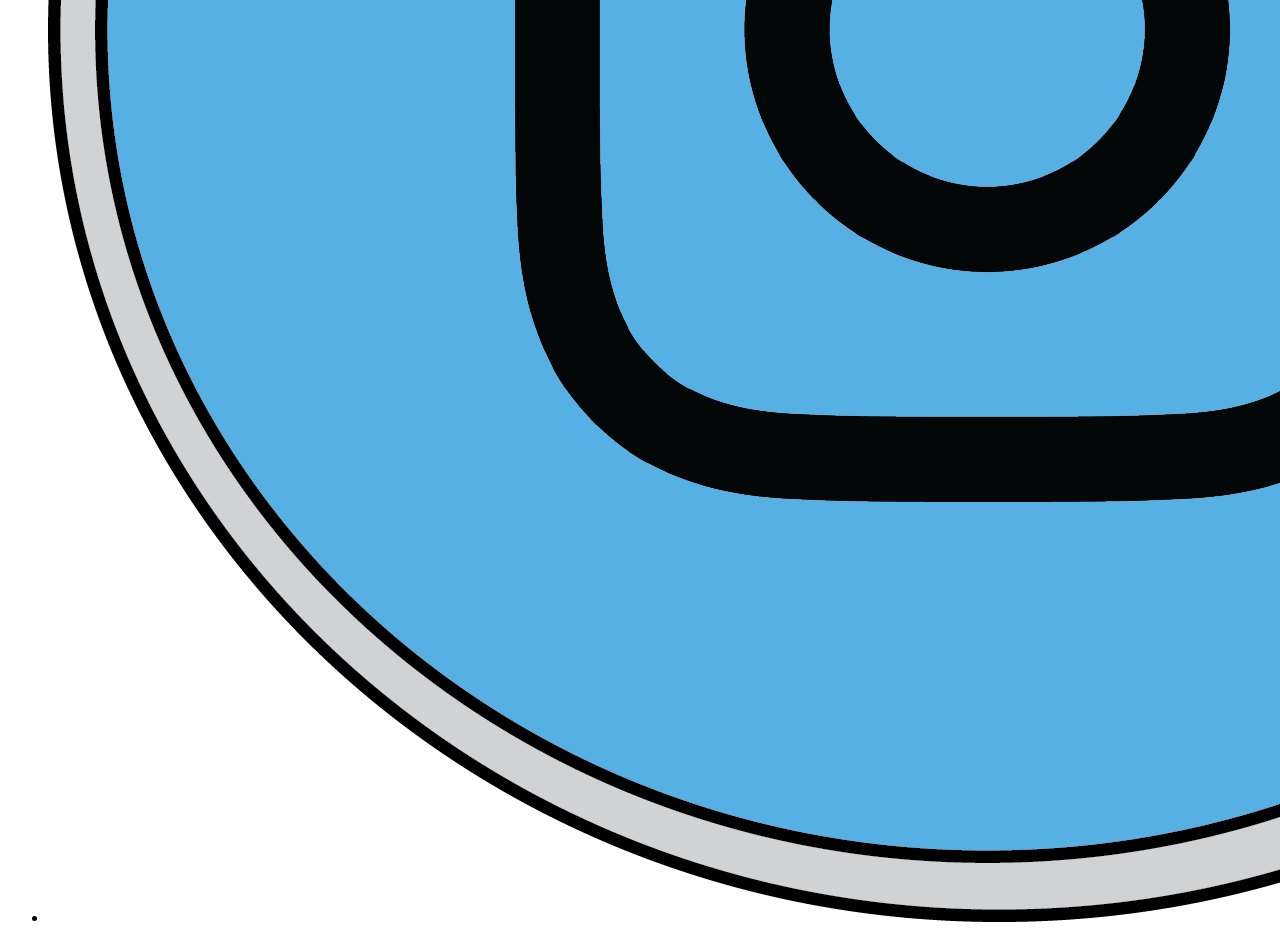
==== commit 622319f3: "Made form require message to be sent" ====
--- a/contact.html
+++ b/contact.html
@@ -35,7 +35,7 @@
   </header>
     <!-- Page introduction structure -->
     <section>
-      <h1 class="contact-h1">WE LOVE TO HEAR FROM YOU</h1>
+      <h2 class="contact-h2">WE LOVE TO HEAR FROM YOU</h2>
       <div class="contact-us-p">
         <p>
           We are honoured that you have choose us for your photography needs, please include any questions you have below and we will get back to you as soon as possible.
@@ -55,7 +55,7 @@
         <input type="email" class="text-input" id="email" name="email_address" required>
         <label for="your-message">Your Message:</label>
         <textarea name="your-message" class="your-message" id="your-message" placeholder="Type your message here..."
-          rows="10" cols="40"></textarea>
+          rows="10" cols="40" required></textarea>
         <input class="lets-chat-button" type="submit" value="Let's Chat">
       </form>
       <!--second contact us block-->
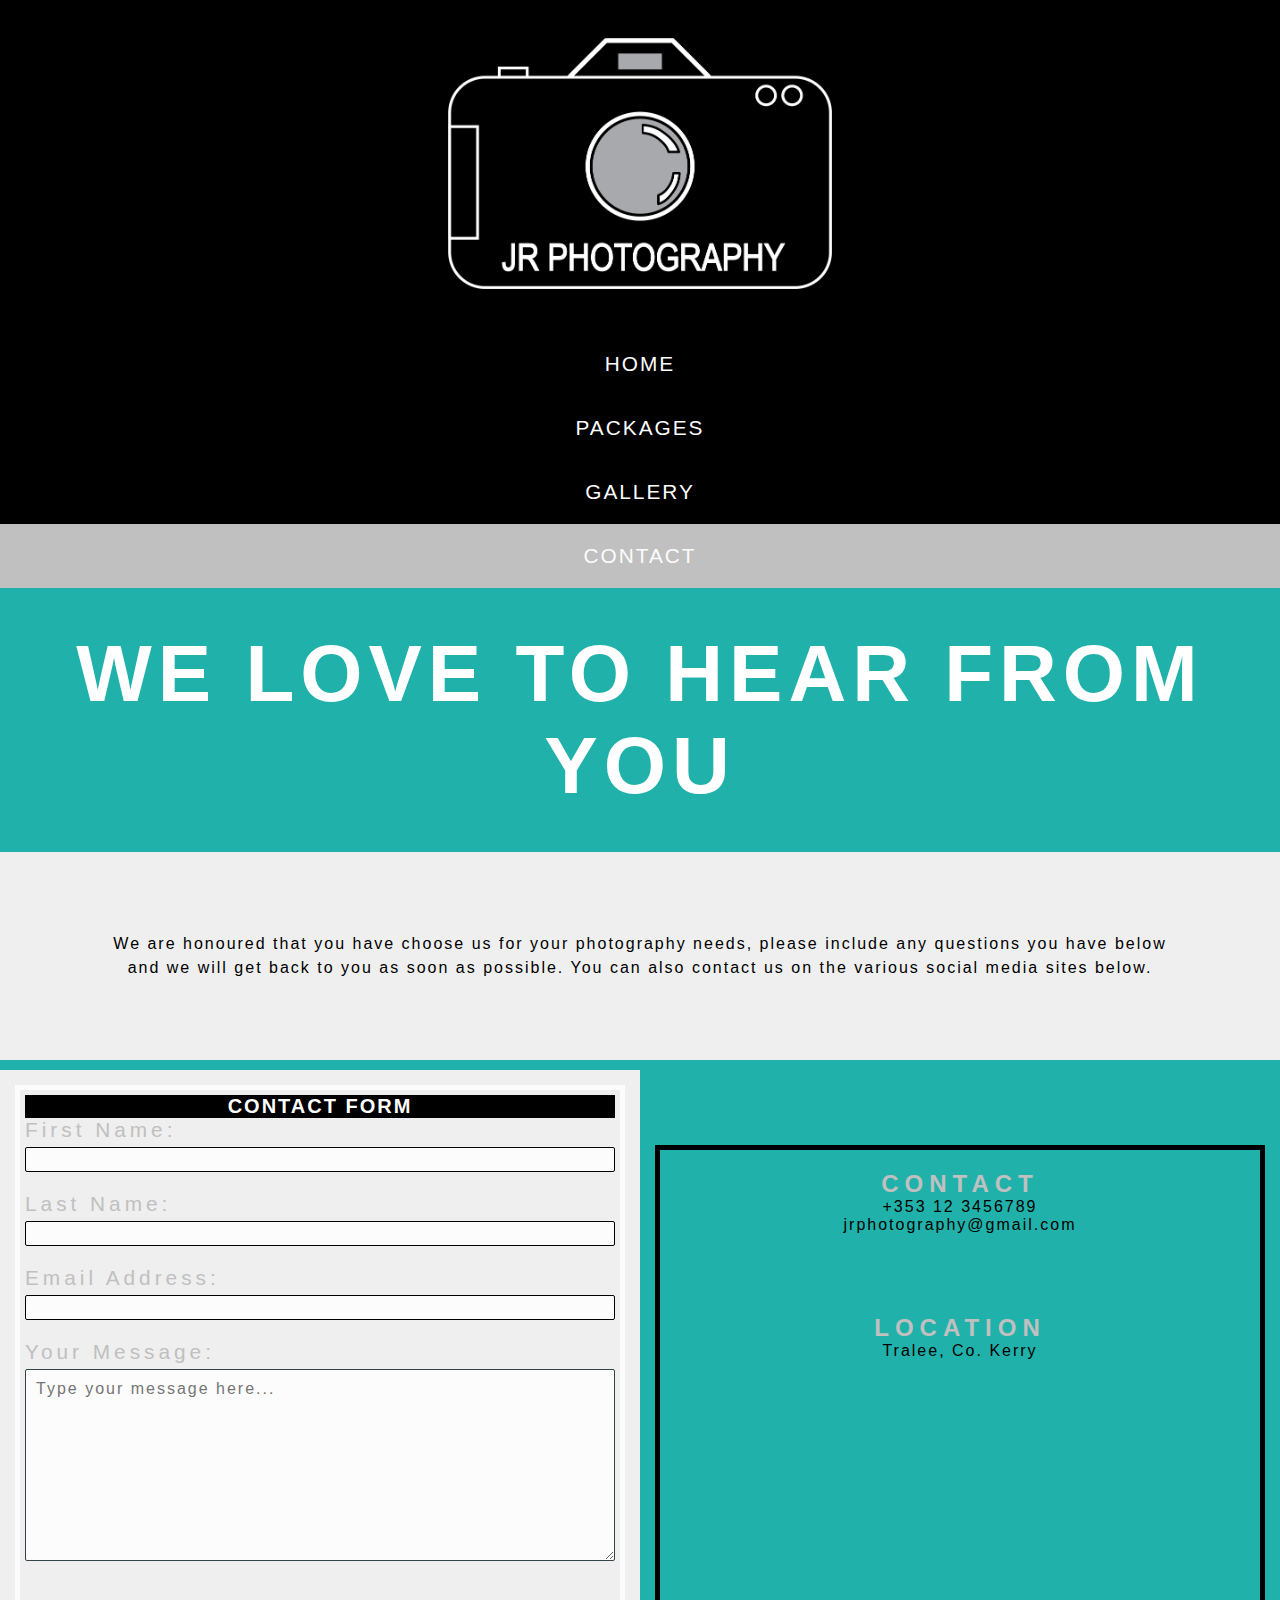
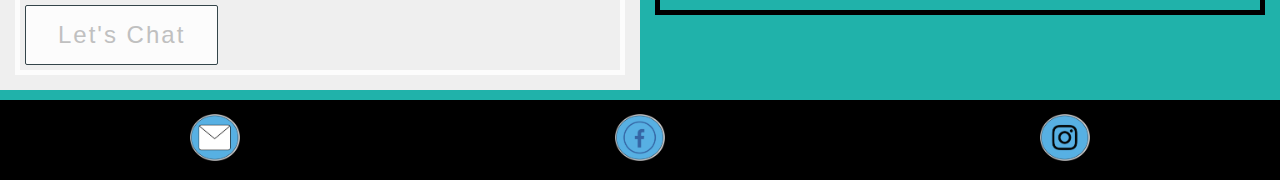
==== commit a582b9df: "Updated HTML code to make it more responsive" ====
--- a/contact.html
+++ b/contact.html
@@ -61,12 +61,12 @@
       <!--second contact us block-->
       <div class="contact-details">
         <div>
-          <h2>CONTACT</h2>
+          <h3 class="contact-h3">CONTACT</h3>
           <p>+353 12 3456789</p>
           <p><a href="mailto:abc@example.com" style="color:black; text-decoration:none;">jrphotography@gmail.com</a></p>
         </div>
         <div>
-          <h2 class="contact-h2">LOCATION</h2>
+          <h3 class="contact-h3">LOCATION</h3>
           <p> Tralee, Co. Kerry</p>
         </div>
         <div id="map-frame">
--- a/assets/css/style.css
+++ b/assets/css/style.css
@@ -0,0 +1,621 @@
+h1 {
+
+    font-size: 25px;
+    color: black;
+    font-style: italic;
+    font: bold;
+    font-family: Arial, Helvetica, sans-serif;
+    text-align: center;
+}
+
+h2 {
+    background-color: black;
+    color: white;
+    font: bold;
+    font-family: Arial, Helvetica, sans-serif;
+    text-align: center;
+    font-size: 20px;
+}
+
+h3 {
+    font-family: 'Cormorant Garamond', sans-serif;
+    font-size: 1.5rem;
+    text-transform: uppercase;
+    letter-spacing: 6px;
+}
+
+body {
+    background-color: lightseagreen;
+    justify-content: center;
+    align-items: center;
+    top: 50%;
+}
+p {
+    color: black;
+    font-family: Arial, Helvetica, sans-serif;
+    text-align: center;
+}
+#bio {
+    color: black;
+    text-align: justify;
+    text-size-adjust: 25px;
+    padding-left: 2cm;
+    padding-right: 2cm;
+    padding-bottom: 1cm;
+}
+
+* {
+    font-family: 'EB Garamond', sans-serif;
+    font-size: 16px;
+    letter-spacing: 2px;
+    padding: 0;
+    margin: 0;
+    box-sizing: border-box;
+    color: silver;
+}
+/* nav head css */
+
+#menu-links {
+    background-color: black;
+    padding: 0 40px;
+    display: grid;
+    grid-template-columns: repeat(5, 1fr);
+    grid-template-rows: 1fr;
+    justify-items: center;
+    align-items: center;
+    text-transform: Uppercase;
+}
+
+#menu-links li {
+    list-style-type: none;
+    display: grid;
+    grid-auto-columns: minmax(160px, auto);
+    justify-items: center;
+    align-items: center;
+    width: 100%;
+    height: 100%;
+}
+
+#menu-links a {
+    color: #fcfcfc;
+    text-decoration: none;
+    text-align: center;
+    font-size: 1.3rem;
+}
+
+.logo {
+    grid-column: 3/4;
+    grid-row: 1;
+}
+
+#logo-image {
+    width: 30%;
+    padding-top: 1cm;
+    padding-bottom: 1cm;
+}
+
+.active {
+    background-color: silver;
+}
+
+.navbar-links:hover {
+    background-color: silver;
+    transition: all 1s ease-in;
+}
+
+.navbar-links a:hover {
+    transform: scale(1.1);
+    transition: all 0.6s ease-in;
+}
+/* end of nav head css */
+/* beginning of header element */
+.page-header {
+    width: 100%;
+    height: 100%;
+  }
+
+.home-page-img {
+    width: 100%;
+    height: 100%;
+  }
+
+/* end of header element */
+
+/* footer */
+footer {
+    background-color: black;
+    background-size: 30px;
+}
+
+#footer-icons {
+    display: grid;
+    grid-template-columns: repeat(3, 1fr);
+    justify-items: center;
+    align-items: center;
+    grid-column-gap: 1rem;
+    height: 80px;
+    padding: 10px;
+    margin-top: 10px;
+}
+
+#footer-icons li {
+    list-style: none;
+}
+
+#footer-icons img {
+    width: 100%;
+    max-width: 50px;
+    height: auto;
+}
+
+#footer-icons img:hover {
+    transform: scale(1.3);
+    transition: all 0.3s ease-in-out;
+}
+/* gallery page */
+* {
+    box-sizing: border-box;
+  }
+  
+  .column {
+    float: left;
+    width: 33.33%;
+    padding: 5px;
+  }
+  
+  .row::after {
+    content: "";
+    clear: both;
+    display: table;
+  }
+ .column img:hover {
+    transform: scale(1.3);
+    transition: all 0.3s ease-in-out;
+}
+
+.grid-container {
+    display: grid;
+    grid-template-columns: repeat(4, 1fr);
+    grid-gap: 5px;
+  }
+  
+.grid-container img {
+    width: 100%;
+    height: 100%;
+    object-fit: cover;
+  }
+
+/* contact us page */
+.contact-h2 {
+    font-size: 15px;
+    background-color: lightseagreen;
+    font-family: 'Cormorant Garamond', sans-serif;
+    text-transform: uppercase;
+    letter-spacing: 6px;
+    font-size: 5rem;
+    padding: 40px;
+    text-align: center;
+}
+
+.contact-us-p {
+    font-size: 1.8rem;
+    letter-spacing: 2px;
+    padding: 80px 100px;
+    background-color: #efefef;
+    width: 100%;
+    text-align: center;
+    line-height: 1.5;
+}
+
+a:hover {
+  color: silver;
+}
+
+.contact-methods {
+    display: grid;
+    grid-template-columns: repeat(2, 1fr);
+    justify-items: center;
+    align-items: center;
+    margin: 10px 0;
+}
+
+.contact-form {
+    background-color: #efefef;
+    max-width: 100%;
+    padding: 25px;
+    outline: #fcfcfc solid 5px;
+    outline-offset: -20px;
+}
+
+.contact-form label {
+    font-size: 1.3rem;
+    letter-spacing: 4px;
+}
+
+.text-input {
+    background-color: #fcfcfc;
+    width: 100%;
+    height: 25px;
+    margin: 5px 0 20px;
+    border: 1px solid black;
+    border-radius: 2px;
+}
+
+.contact-form input[type="text"],
+::placeholder,
+.contact-form textarea {
+    padding: 5px 5px;
+}
+
+.your-message {
+    width: 100%;
+    height: 100%;
+    margin: 5px 0 20px;
+    background-color: #fcfcfc;
+    border: 1px solid #34454A;
+    border-radius: 2px;
+}
+
+.lets-chat-button {
+    margin-top: 20px;
+    padding: 15px 32px;
+    text-align: center;
+    font-size: 1.5rem;
+    background-color: #fcfcfc;
+    border: 1px solid #34454A;
+    border-radius: 2px;
+}
+
+.lets-chat-button:hover {
+    background-color: #5e7f8a;
+    color: #fcfcfc;
+}
+
+.contact-details {
+    display: grid;
+    justify-content: center;
+    align-content: center;
+    outline: black solid 5px;
+    outline-offset: -20px;
+    width: 100%;
+}
+
+.contact-details div {
+    padding: 40px 10px;
+    width: 100%;
+    display: grid;
+    justify-items: center;
+    align-items: center;
+}
+/* start of package css */
+.page-opening-text {
+    color: black;
+    text-align: justify;
+    text-size-adjust: 20px;
+    padding-left: 1cm;
+    padding-right: 1cm;
+    padding-bottom: 1cm;
+}
+
+.package-container {
+    display: grid;
+    grid-template-columns: repeat(2, 1fr);
+    justify-self: center;
+    align-self: center;
+    padding: 20px 0;
+}
+
+.package-container h2 {
+    grid-column: 1/3;
+    justify-self: center;
+    align-self: center;
+    padding: 10px 0;
+    margin: 10px 0;
+    text-align: center;
+}
+
+.package-options {
+    padding: 20px;
+    justify-self: center;
+    align-self: center;
+}
+
+.package-options img {
+    height: 300px;
+    width: 300px;
+    object-fit: cover;
+    border: #34454A solid 2px;
+    outline: 1px solid #fcfcfc;
+    outline-offset: -20px;
+}
+
+.package-options p,
+.package-options h3 {
+    padding: 20px 0;
+    text-align: center;
+}
+
+#packages>div:nth-child(even) {
+    background-color: #efefef;
+    outline: #fcfcfc solid 5px;
+    outline-offset: -20px;
+}
+
+#packages>div:nth-child(odd) {
+    outline: #efefef solid 5px;
+    outline-offset: -20px;
+}
+
+
+/* Media Queries */
+
+/* For small screens of 550px and down */
+
+/* Mobile styles */
+@media (max-width: 767px) {
+    .home-page-img {
+      height: 25vh;
+    }
+    .page-header {
+        width: 100%;
+        height: auto;
+      }
+   
+    /* Navigation bar */
+
+    #menu-links {
+        display: block;
+        width: 100%;
+        padding: 0px;
+    }
+
+    li.navbar-links,
+    li.active {
+        padding: 20px 0;
+    }
+
+    /* Page H1s excluding the homepage */
+
+    .page-h1 {
+        font-size: 2.5rem;
+    }
+
+    /* Page opening paragraphs excluding homepage */
+
+    .page-opening-text p {
+        padding: 20px 40px;
+        font-size: 1.3rem;
+    }
+
+    /*Homepage styles start here */
+
+
+    /* Quote section */
+
+    #quote-section h2 {
+        font-size: 1.8rem;
+    }
+
+    /* Packages page styles */
+
+    .package-options img {
+        height: 250px;
+        width: 250px;
+    }
+
+    .package-container {
+        grid-template-columns: 1fr;
+        grid-template-rows: 1fr;
+    }
+
+    .package-container h2 {
+        grid-column: 1;
+        font-size: 2rem;
+    }
+
+    .package-options {
+        padding: 10px;
+    }
+
+    /*Gallery page styles */
+
+    .gallery-photo {
+        width: 100%;
+        height: auto;
+    }
+
+    /*Contact page styles start here */
+    iframe {
+        display: grid;
+        justify-self: center;
+        align-self: center;
+        width: 250px;
+        height: 150px;
+    }
+
+    .contact-details p {
+        font-size: 1rem;
+    }
+}
+  /* For medium screens of 950px wide and down */
+
+  /* Tablet styles */
+  @media (min-width: 768px) and (max-width: 991px) {
+    .home-page-img {
+      height: 50vh;
+    }
+       /*All site styles across all pages*/
+
+       h2 {
+        font-size: 2.3rem;
+    }
+
+    p {
+        font-size: 1.2rem;
+    }
+
+    /* Navigation bar */
+
+    #menu-links {
+        height: 100%;
+        grid-template-columns: repeat(4, 1fr);
+        justify-items: center;
+        align-items: center;
+    }
+
+    #menu-links li {
+        grid-auto-columns: minmax(120px, auto);
+    }
+
+    .logo {
+        grid-row: 1;
+        grid-column: 1/5;
+    }
+
+    li.navbar-links,
+    li.active {
+        grid-row: 2/3;
+        padding: 20px 5px;
+    }
+
+    /* Homepage styles start here */
+
+    /*About Section */
+
+    #about-section {
+        grid-template-columns: 1fr;
+        height: 100%;
+    }
+
+    #about-container {
+        grid-template-columns: 1fr;
+    }
+
+    .about-me-heading {
+        grid-column: 1/2;
+        grid-row: 1/2;
+        text-align: center;
+        letter-spacing: 4px;
+        font-size: 1.8rem;
+    }
+
+    .about-me-column-1 {
+        max-width: 90%;
+        grid-row: 2/3;
+        justify-self: unset;
+        text-align: center;
+        padding: 20px 0;
+    }
+
+    .about-me-column-2 {
+        grid-row: 3/4;
+        justify-self: unset;
+        grid-column: 1/2;
+        padding: 20px 0;
+    }
+
+    /* Packages page */
+
+    .package-options p,
+    .package-options h3 {
+        padding: 10px 0;
+        font-size: 1.1rem;
+        line-height: unset;
+        letter-spacing: 2px;
+    }
+
+    #packages>div:nth-child(even) {
+        outline: #fcfcfc solid 3px;
+        outline-offset: -8px;
+    }
+
+    #packages>div:nth-child(odd) {
+        outline: #efefef solid 3px;
+        outline-offset: -8px;
+    }
+
+    /* Contact page styles start her */
+
+    .contact-methods {
+        grid-template-columns: 1fr;
+        padding: 0 10px;
+    }
+
+    .contact-form,
+    .contact-details {
+        outline-offset: -10px;
+    }
+}
+  
+  /* Desktop styles */
+  @media (min-width: 992px) {
+
+        /* Navigation bar */
+        #menu-links {
+            display: block;
+            width: 100%;
+            padding: 0px;
+        }
+    
+        li.navbar-links,
+        li.active {
+            padding: 20px 0;
+        }
+    
+        /* Page H1s excluding the homepage */
+        .page-h1 {
+            font-size: 2.5rem;
+        }
+    
+        /* Page opening paragraphs excluding homepage */
+        .page-opening-text p {
+            padding: 20px 40px;
+            font-size: 1.3rem;
+        }
+    
+        /*Homepage styles start here */
+        /* Quote section */
+        #quote-section h2 {
+            font-size: 1.8rem;
+        }
+    
+        /* Packages page styles */
+        .package-options img {
+            height: 250px;
+            width: 250px;
+        }
+    
+        .package-container {
+            grid-template-columns: 1fr;
+            grid-template-rows: 1fr;
+        }
+    
+        .package-container h2 {
+            grid-column: 1;
+            font-size: 2rem;
+        }
+    
+        .package-options {
+            padding: 10px;
+        }
+    
+        /*Gallery page styles */
+        .gallery-photo {
+            width: 100%;
+            height: auto;
+        }
+    
+        /*Contact page styles start here */
+        iframe {
+            display: grid;
+            justify-self: center;
+            align-self: center;
+            width: 250px;
+            height: 150px;
+        }
+    
+        .contact-details p {
+            font-size: 1rem;
+        }
+    }    
+
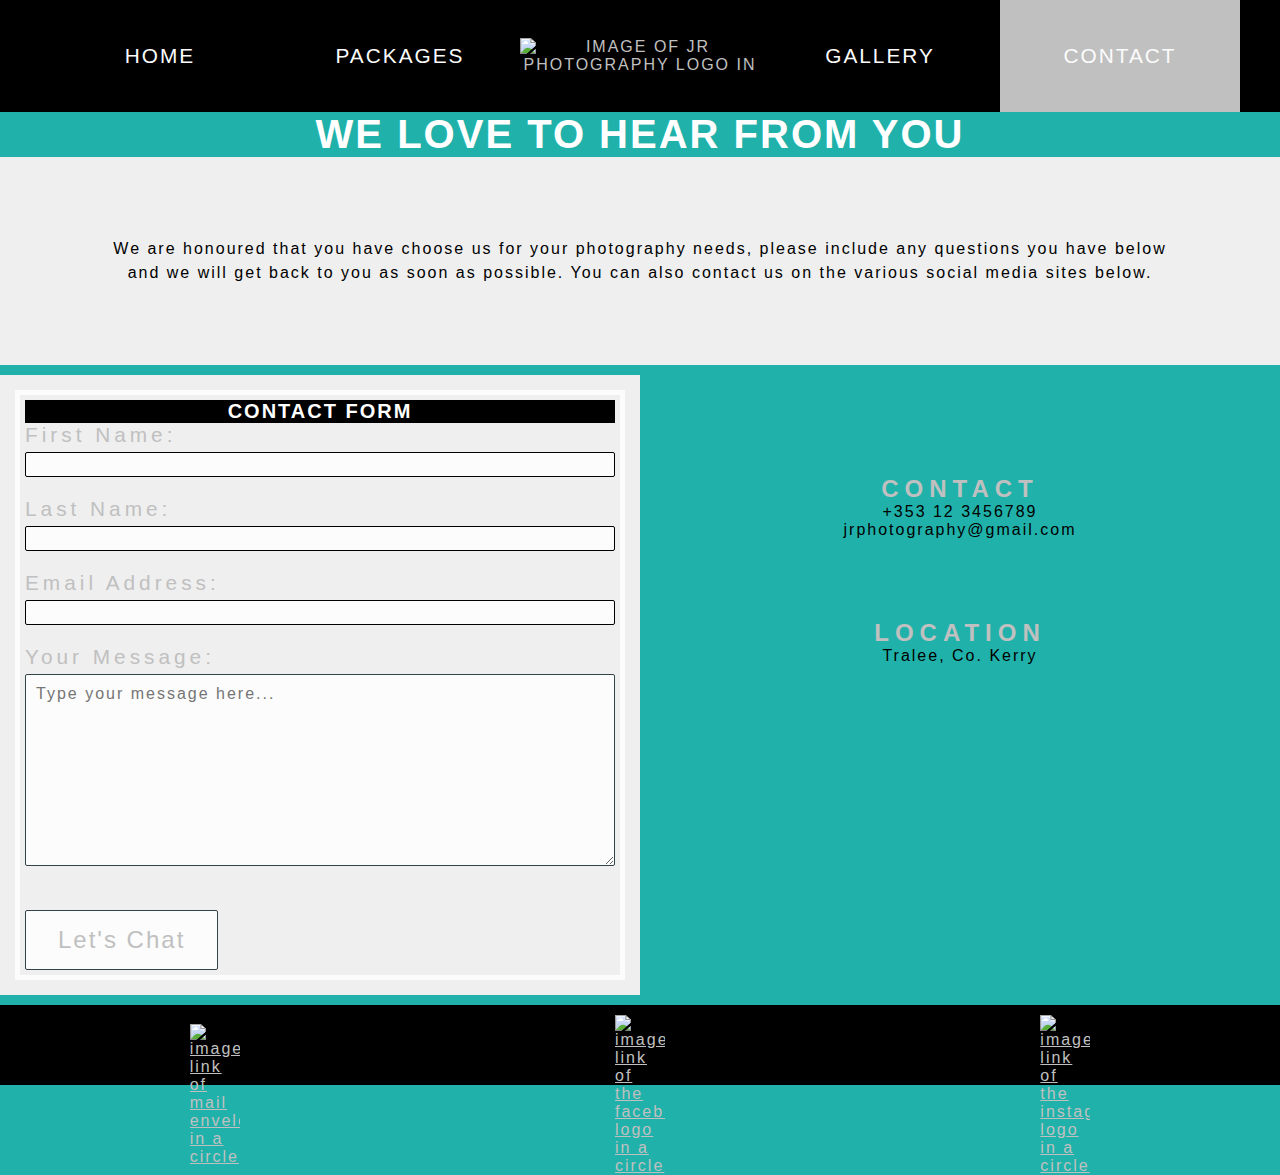
==== commit de6d3821: "Updated image links and finalised html layout" ====
--- a/contact.html
+++ b/contact.html
@@ -15,7 +15,7 @@
     <nav>
       <ul id="menu-links">
         <li class="logo">
-          <a href="index.html"><img src="assets/images/jr-photogrpahy-logo.png" id="logo-image"
+          <a href="index.html"><img src="assets/images/jr-photogrpahy-logo.webp" id="logo-image"
             alt="image of JR Photography logo in"></a>
         </li>
         <li class="navbar-links">
@@ -80,16 +80,16 @@
     <footer>
       <ul id="footer-icons">
         <li>
-          <a href="mailto:abc@example.com"> <img src="assets/images/email.png"
+          <a href="mailto:abc@example.com"> <img src="assets/images/email.webp"
             alt="image link of mail envelope in a circle"> </a>
         </li>
         <li>
-          <a href="https://www.facebook.com" target="_blank" rel="noopener"><img src="assets/images/facebook.png"
+          <a href="https://www.facebook.com" target="_blank" rel="noopener"><img src="assets/images/facebook.webp"
            alt="image link of the facebook logo in a circle"></a>
         </li>
         <li>
           <a href="https://www.instagram.com" target="_blank" rel="noopener"> <img
-            src="assets/images/instagram.png"
+            src="assets/images/instagram.webp"
             alt="image link of the instagram logo in a circle"> </a>
         </li>
       </ul>
--- a/assets/css/style.css
+++ b/assets/css/style.css
@@ -89,7 +89,7 @@
 }
 
 #logo-image {
-    width: 30%;
+    width: 65%;
     padding-top: 1cm;
     padding-bottom: 1cm;
 }
@@ -186,16 +186,6 @@
   }
 
 /* contact us page */
-.contact-h2 {
-    font-size: 15px;
-    background-color: lightseagreen;
-    font-family: 'Cormorant Garamond', sans-serif;
-    text-transform: uppercase;
-    letter-spacing: 6px;
-    font-size: 5rem;
-    padding: 40px;
-    text-align: center;
-}
 
 .contact-us-p {
     font-size: 1.8rem;
@@ -205,6 +195,16 @@
     width: 100%;
     text-align: center;
     line-height: 1.5;
+}
+
+.contact-h2 {
+    background-color: lightseagreen;
+    background-size: 40px;
+    color: white;
+    font: bold;
+    font-family: Arial, Helvetica, sans-serif;
+    text-align: center;
+    font-size: 40px;
 }
 
 a:hover {
@@ -269,15 +269,6 @@
 .lets-chat-button:hover {
     background-color: #5e7f8a;
     color: #fcfcfc;
-}
-
-.contact-details {
-    display: grid;
-    justify-content: center;
-    align-content: center;
-    outline: black solid 5px;
-    outline-offset: -20px;
-    width: 100%;
 }
 
 .contact-details div {
@@ -346,7 +337,6 @@
     outline-offset: -20px;
 }
 
-
 /* Media Queries */
 
 /* For small screens of 550px and down */
@@ -425,16 +415,14 @@
     }
 
     /*Contact page styles start here */
-    iframe {
-        display: grid;
-        justify-self: center;
-        align-self: center;
-        width: 250px;
-        height: 150px;
-    }
-
-    .contact-details p {
-        font-size: 1rem;
+    .contact-methods {
+        grid-template-columns: 1fr;
+        padding: 0 10px;
+    }
+    
+    .contact-form,
+    .contact-details {
+        outline-offset: -10px;
     }
 }
   /* For medium screens of 950px wide and down */
@@ -546,76 +534,5 @@
         outline-offset: -10px;
     }
 }
-  
-  /* Desktop styles */
-  @media (min-width: 992px) {
-
-        /* Navigation bar */
-        #menu-links {
-            display: block;
-            width: 100%;
-            padding: 0px;
-        }
-    
-        li.navbar-links,
-        li.active {
-            padding: 20px 0;
-        }
-    
-        /* Page H1s excluding the homepage */
-        .page-h1 {
-            font-size: 2.5rem;
-        }
-    
-        /* Page opening paragraphs excluding homepage */
-        .page-opening-text p {
-            padding: 20px 40px;
-            font-size: 1.3rem;
-        }
-    
-        /*Homepage styles start here */
-        /* Quote section */
-        #quote-section h2 {
-            font-size: 1.8rem;
-        }
-    
-        /* Packages page styles */
-        .package-options img {
-            height: 250px;
-            width: 250px;
-        }
-    
-        .package-container {
-            grid-template-columns: 1fr;
-            grid-template-rows: 1fr;
-        }
-    
-        .package-container h2 {
-            grid-column: 1;
-            font-size: 2rem;
-        }
-    
-        .package-options {
-            padding: 10px;
-        }
-    
-        /*Gallery page styles */
-        .gallery-photo {
-            width: 100%;
-            height: auto;
-        }
-    
-        /*Contact page styles start here */
-        iframe {
-            display: grid;
-            justify-self: center;
-            align-self: center;
-            width: 250px;
-            height: 150px;
-        }
-    
-        .contact-details p {
-            font-size: 1rem;
-        }
-    }    
-
+
+
